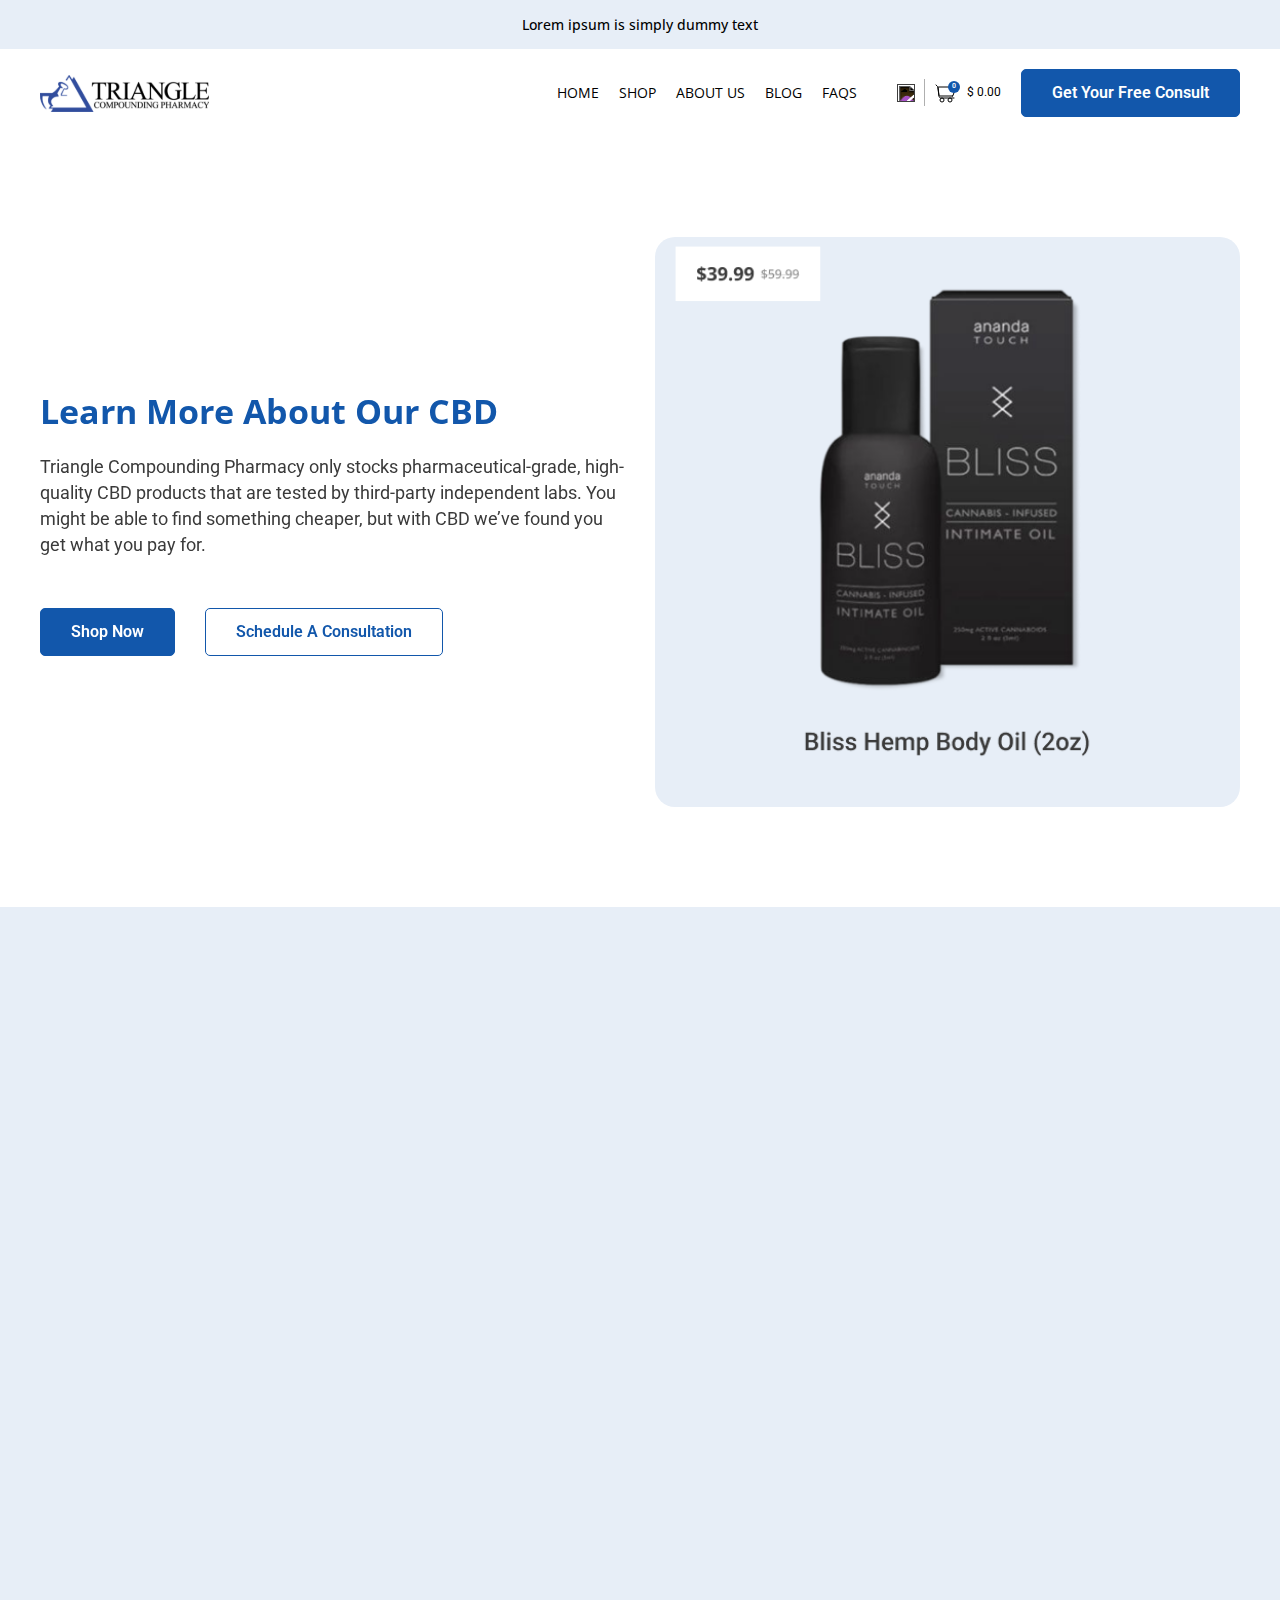
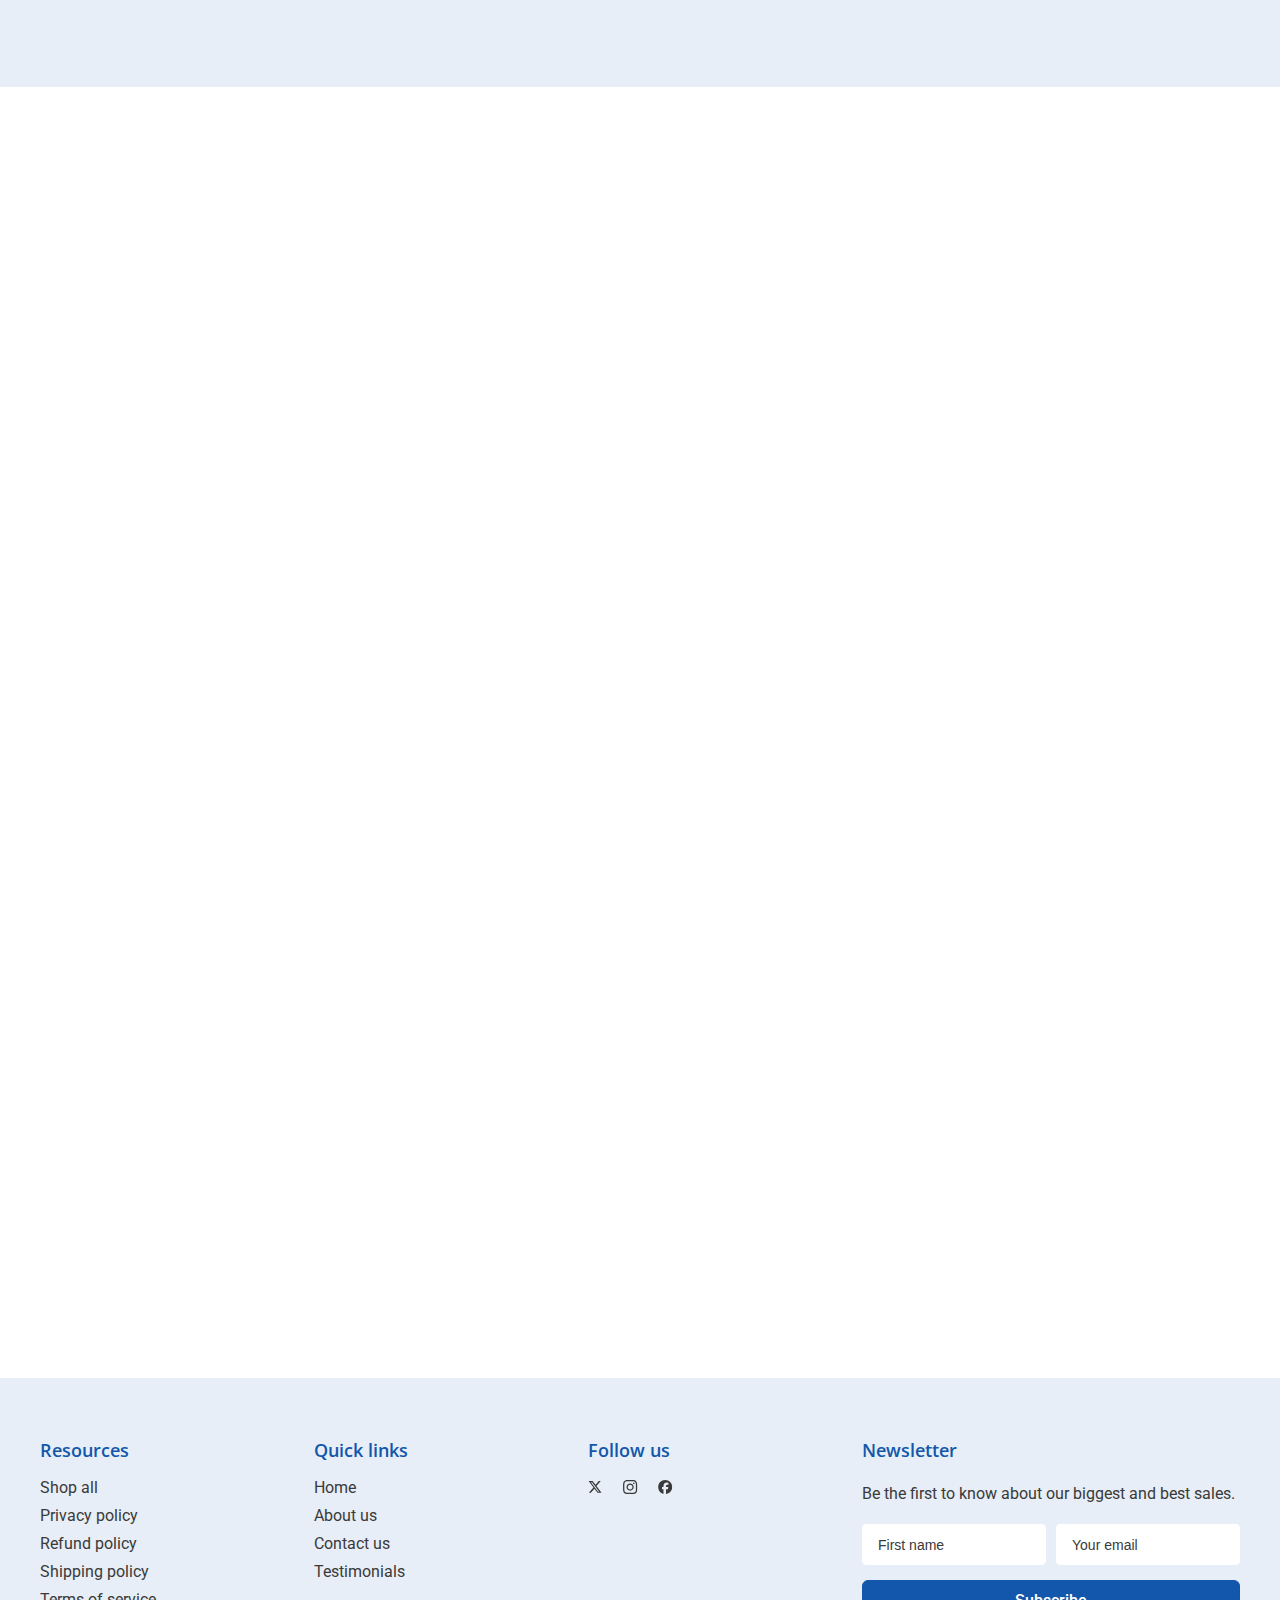
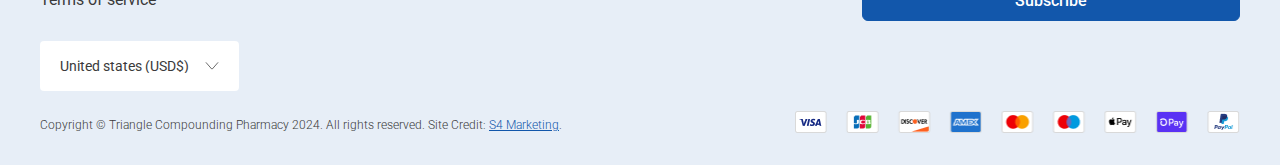
==== CBD.html @ ebb7b9bb "initials" ====
<!DOCTYPE html>
<html lang="en">

<head>
    <meta charset="UTF-8" />
    <meta name="viewport" content="width=device-width, initial-scale=1.0" />
    <link href="https://unpkg.com/aos@2.3.1/dist/aos.css" rel="stylesheet">
    <title>CBD TRAINGLE</title>
    <!-- LINEKS IN STYLE  -->
    <link rel="stylesheet" href="assets/css/style.css" />
    <link rel="stylesheet" href="assets/css/responsive.css" />
    <!-- LINEKS IN STYLE  -->
    <!-- Link Swiper's CSS -->
    <link rel="stylesheet" href="https://cdn.jsdelivr.net/npm/swiper@11/swiper-bundle.min.css" />
</head>

<body class="template-cbd">
    <!-- Announcement Bars -->
    <div class="announcement-bar">
        <p class="announcement-bar__message">
            <span>Lorem ipsum is simply dummy text</span>
        </p>
    </div>
    <!-- Announcement Bars -->
     
    <!-- Header Start-->
    <div class="main-header">
        <div class="page-width">
            <header class="header">
                <div class="header__heading">
                    <a href="index.html">
                        <div class="header__heading-logo-wrapper">
                            <img src="assets/images/traingleDrk.svg" alt="traingle" />
                        </div>
                    </a>
                </div>
                <nav class="header__inline-menu">
                    <ul class="list-menu--inline">
                        <li>
                            <a href="index.html" class="header__menu-item">
                                <span>Home</span>
                            </a>
                        </li>
                        <li>
                            <a href="#" class="header__menu-item">
                                <span>Shop</span>
                            </a>
                        </li>
                        <li>
                            <a href="#" class="header__menu-item">
                                <span>About us</span>
                            </a>
                        </li>
                        <li>
                            <a href="#" class="header__menu-item">
                                <span>Blog</span>
                            </a>
                        </li>
                        <li>
                            <a href="#" class="header__menu-item">
                                <span>FAQs</span>
                            </a>
                        </li>
                    </ul>
                </nav>
                <div class="header__icons">
                    <a href="#" class="search">
                        <img src="assets/images/search.svg" alt="" />
                    </a>
                    <a href="#" class="cart">
                        <div class="carts_Inner">
                            <img src="assets/images/cart.svg" alt="" />
                            <span class="buble-box"> 0 </span>
                        </div>
                        <span>$ 0.00</span>
                    </a>
                    <div class="main_btn">
                        <a href="#" class="Bg_btn">Get Your Free Consult</a>
                    </div>
                </div>
            </header>
        </div>
    </div>
    <!-- Header ENd-->

    <!-- Two Sided Section  -->
    <section class="Sided_sec image-right">
        <div class="page-width">
            <div class="sided_row">
                <div class="Sided_Image" data-aos="fade-up" data-aos-duration="300">
                    <img src="assets/images/learnLeft.png" alt="" />
                </div>
                <div class="Sided_content" data-aos="fade-up" data-aos-duration="400">
                    <h2 class="heading-h2-inner">
                        Learn More About Our CBD
                    </h2>
                    <div class="sided_inner_dis">
                        <p>Triangle Compounding Pharmacy only stocks pharmaceutical-grade, high-quality CBD products
                            that are tested by third-party independent labs. You might be able to find something
                            cheaper, but with CBD we’ve found you get what you pay for.</p>
                    </div>
                    <div class="main_btn learnBtn">
                        <a href="#" class="Bg_btn">Shop Now</a>
                        <a href="#" class="Outline_btn">Schedule a consultation</a>
                    </div>
                </div>
            </div>
        </div>
    </section>
    <!-- Two Sided Section  -->
    <!-- Two Sided Section  -->
    <section class="Sided_sec" style="background-color: #e7eef7">
        <div class="page-width">
            <div class="sided_row">
                <div class="Sided_Image" data-aos="fade-up" data-aos-duration="300">
                    <img src="assets/images/CBDright.jpg" alt="" />
                </div>
                <div class="Sided_content" data-aos="fade-up" data-aos-duration="400">
                    <h2 class="heading-h2-inner">
                        What is CBD? </h2>
                    <div class="sided_inner_dis">
                        <ul>
                            <li>CBD oil, or hemp oil, contains a high concentration of active cannabinoids, terpenes,
                                flavonoids, and omega fatty acids</li>
                            <li>Hemp-derived cannabinoids support the endocannabinoid system, which is responsible for
                                maintaining optimal balance in the body, including the regulation of: anxiety, appetite,
                                digestion, immunity, memory, mood, motor control, pain, fertility, sleep, and
                                temperature regulation, to name a few.</li>
                            <li>CBD oil is not the same thing as marijuana</li>
                            <li>CBD oil is legally sold as long as it contains <0.3% THC </li>
                            <li>CBD oil is not psychoactive</li>
                            <li>CBD oil is available without a prescription from your doctor</li>
                            <li>CBD oil is recommended by our pharmacists, contact us to speak to one today</li>
                            <li>CBD can be given to pets as well! Dogs and cats have similar endocannabinoid systems as
                                humans, dosing will be dependent on species and weight, speak to your pharmacist today
                                about a dosing recommendation for your pet!</li>
                        </ul>
                    </div>
                </div>
            </div>
        </div>
    </section>
    <!-- Two Sided Section  -->

    <!-- Two Sided Section  -->
    <section class="Sided_sec Small-Img image-right">
        <div class="page-width">
            <div class="sided_row">
                <div class="Sided_Image" data-aos="fade-up" data-aos-duration="300">
                    <img src="assets/images/female-researcher.jpg" alt="" />
                </div>
                <div class="Sided_content" data-aos="fade-up" data-aos-duration="400">
                    <h2 class="heading-h2-inner">
                        You can buy CBD in lots of different places, what makes the professional grade products we sell
                        at TCP any better? </h2>
                    <div class="sided_inner_dis">
                        <p>
                            We hand-pick the products we sell at Triangle Compounding Pharmacy. We only order
                            professional grade products that are made by companies we have researched and trust their
                            products. We also require all product that we sell come with Certificates of Analysis (COA)
                            so we know how much CBD, THC, and anything else is in there, as well as what’s NOT in there
                            (testing for pesticides, contaminations, etc.)
                        </p>
                    </div>
                </div>
            </div>
        </div>
    </section>
    <!-- Two Sided Section  -->

    <!-- content With Bg -->
    <section class="cont-with-bg">
        <div class="page-width">
            <div class="cont-with-bg-row" data-aos="fade-up" data-aos-duration="300">
                <h2 class="heading-h2-inner">How much CBD should I take?</h2>
                <p>Everyone is different, contact us today to speak to a pharmacist about your optimal dose.</p>
                <div class="main_btn">
                    <a href="#" class="Bg_btn">Request a Consultation</a>
                </div>
            </div>
        </div>
    </section>
    <!-- content With Bg -->

    <!-- Note Sec -->

    <div class="NoteSec">
        <div class="page-width">
            <div class="note-sec-row" data-aos="fade-up" data-aos-duration="300">
                <p><strong>FDA Disclaimer:</strong> These products are not for use or to be sold to persons under the
                    age of 18. This
                    product should be used only as directed on the label. It should not be used if you are pregnant,
                    trying to become pregnant, or nursing. Consult with a medical professional before using if you have
                    a serious medical condition or are taking any prescription medication. A medical professional’s
                    advice should be sought before using this or any other supplement or dietary product. These products
                    and statements have not been evaluated by the FDA. This product is not intended to diagnose, treat,
                    cure or prevent any disease.  By using this site and purchasing products, you agree to follow all
                    Terms and Conditions found on this site.</p>
            </div>
        </div>
    </div>
    <!-- Note Sec -->

    <!-- Footer -->

    <section class="Footer_sec">
        <div class="page-width">
            <div class="Foot_row">
                <div class="Foot_menu">
                    <h3 class="Foot_heading">Resources</h3>
                    <ul>
                        <li><a href="#"> Shop all</a></li>
                        <li><a href="#"> Privacy policy</a></li>
                        <li><a href="#"> Refund policy</a></li>
                        <li><a href="#"> Shipping policy</a></li>
                        <li><a href="#"> Terms of service</a></li>
                    </ul>
                </div>
                <div class="Foot_menu">
                    <h3 class="Foot_heading">Quick links</h3>
                    <ul>
                        <li><a href="#"> Home</a></li>
                        <li><a href="#"> About us</a></li>
                        <li><a href="#"> Contact us</a></li>
                        <li><a href="#"> Testimonials</a></li>
                    </ul>
                </div>
                <div class="Foot_social">
                    <h3 class="Foot_heading">Follow us</h3>
                    <ul>
                        <li>
                            <a href="#">
                                <img src="assets/images/Twitter.svg" alt="" />
                            </a>
                        </li>
                        <li>
                            <a href="#">
                                <img src="assets/images/insta-icon.svg" alt="" />
                            </a>
                        </li>
                        <li>
                            <a href="#">
                                <img src="assets/images/faceBook.svg" alt="" />
                            </a>
                        </li>
                    </ul>
                </div>
                <div class="Foot_Newsletter">
                    <h3 class="Foot_heading">Newsletter</h3>
                    <p>Be the first to know about our biggest and best sales.</p>
                    <form action="#">
                        <div class="Foot_News">
                            <input type="text" name="" id="" placeholder="First name" />
                            <input type="email" name="" id="" placeholder="Your email" />
                            <button type="submit">Subscribe</button>
                        </div>
                    </form>
                </div>
                <div class="Pyment_options">
                    <select>
                        <option value="#">United states (USD$)</option>
                        <option value="#">United states (USD$)</option>
                        <option value="#">United states (USD$)</option>
                        <option value="#">United states (USD$)</option>
                    </select>
                </div>
            </div>
            <div class="foot_Copy">
                <div class="copy_text">
                    <span>Copyright © Triangle Compounding Pharmacy 2024. All rights
                        reserved. Site Credit: <a href="#">S4 Marketing</a>.</span>
                </div>
                <div class="pyem_area">
                    <img src="assets/images/pyment.png" alt="" />
                </div>
            </div>
        </div>
    </section>
    <!-- Footer -->

    <!-- Swiper JS -->
    <script src="https://cdn.jsdelivr.net/npm/swiper@11/swiper-bundle.min.js"></script>
    <script src="https://unpkg.com/aos@2.3.1/dist/aos.js"></script>
    <script src="assets/js/script.js"></script>
    <script src="assets/js/Slider_Script.js"></script>
</body>

</html>
---- assets/css/style.css ----
@import url("https://fonts.googleapis.com/css2?family=Roboto:ital,wght@0,100;0,300;0,400;0,500;0,700;0,900;1,100;1,300;1,400;1,500;1,700;1,900&display=swap");
@import url("https://fonts.googleapis.com/css2?family=Open+Sans:ital,wght@0,300..800;1,300..800&display=swap");

* {
  margin: 0;
  padding: 0;
  box-sizing: border-box;
  text-decoration: none;
  list-style: none;
}

html {
  scroll-behavior: smooth;
}

body {
  font-family: "Roboto", sans-serif;
  scroll-behavior: smooth;
  overflow-x: clip;
  transition: all 0.2 ease-in-out;
}

button {
  font-family: "Roboto", sans-serif;
}

img {
  max-width: 100%;
  display: block;
}

a {
  text-decoration: none;
  color: #000;
}

section {
  width: 100%;
}

:is(h1, h2, h3, h4, h5, h6) {
  font-family: "Open Sans", sans-serif;
}

::-webkit-scrollbar {
  width: 2px;
}

::-webkit-scrollbar-track {
  background: linear-gradient(180deg, #41c2e9 36.94%, #ffffff 100%);
}

::-webkit-scrollbar-thumb {
  background: linear-gradient(180deg, #ffffff 30%, #41c2e9 100%);
}

.page-width {
  width: 100%;
  max-width: 1440px;
  padding: 0 135px;
  margin: 0 auto;
}

.heading-h1 {
  font-size: 46px;
  font-weight: 700;
  line-height: 62.64px;
}

.heading-h2 {
  font-size: 42px;
  font-weight: 700;
  line-height: 57.2px;
  text-transform: capitalize;
}

.heading-h2-inner {
  font-size: 34px;
  font-weight: 700;
  line-height: 46.3px;
  text-transform: capitalize;
}

/* Announcement Bar */
.announcement-bar {
  position: relative;
  padding: 15px;
  background: #e7eef7;
  display: flex;
  justify-content: center;
  align-items: center;
}

.announcement-bar__message {
  text-align: center;
}

.announcement-bar__message span {
  font-size: 14px;
  font-weight: 500;
  line-height: 17.07px;
  font-family: "Open Sans", sans-serif;
  color: #000;
}

.announcement-bar__message span>strong {
  font-weight: 600;
}

/* Announcement Bar */

/* Header Start */

.page-site-deft .main-header {
  position: absolute;
  left: 0;
  top: 50px;
  width: 100%;
  padding: 20px 0;
  z-index: 999999;
}

.main-header {
  position: relative;
  left: 0;
  top: 0px;
  width: 100%;
  padding: 20px 0;
  z-index: 999999;
}

.header {
  position: relative;
  display: grid;
  grid-template-columns: max-content 1fr max-content;
  gap: 40px;
  align-items: center;
}

.header__inline-menu {
  position: relative;
  margin-left: auto;
}

.header__inline-menu .list-menu--inline {
  display: flex;
  align-items: center;
  gap: 20px;
}

.page-site-deft .header__inline-menu .list-menu--inline li a.header__menu-item {
  color: #fff;
}

.header__inline-menu .list-menu--inline li a.header__menu-item {
  font-family: "Open Sans", sans-serif;
  font-size: 14px;
  font-weight: 400;
  line-height: 14px;
  color: #000;
  text-transform: uppercase;
  position: relative;
  transition: color 0.3s ease, transform 0.3s ease;
}

.header__inline-menu .list-menu--inline li a.header__menu-item:hover {
  color: #000;
  transform: scale(1.1);
}

.page-site-deft .header__inline-menu .list-menu--inline li a.header__menu-item:hover {
  color: #fff;
}

.header__inline-menu .list-menu--inline li a.header__menu-item::before {
  content: "";
  position: absolute;
  bottom: -3px;
  left: 0;
  width: 100%;
  height: 1px;
  background-color: #000;
  transform: scaleX(0);
  transform-origin: bottom right;
  transition: transform 0.3s ease;
}

.page-site-deft .header__inline-menu .list-menu--inline li a.header__menu-item::before {
  background-color: #fff;
}

.header__inline-menu .list-menu--inline li a.header__menu-item:hover::before {
  transform: scaleX(1);
  transform-origin: bottom left;
}

.header__inline-menu .list-menu--inline li a.header__menu-item span {
  display: block;
}

.header__heading .header__heading-logo-wrapper {
  max-width: 170px;
}

.header__heading .header__heading-logo-wrapper img {
  width: 100%;
  height: 100%;
  object-fit: contain;
}

.header__icons .main_btn {
  margin-left: auto;
}

.header__icons {
  position: relative;
  display: flex;
  align-items: center;
  gap: 20px;
}

.header__icons .search {
  position: relative;
  transition: all ease .3s;
}

.page-site-deft .header__icons .search::after {
  background-color: #ffffff50;
}

.header__icons .search::after {
  content: '';
  position: absolute;
  background-color: #00000050;
  right: -10px;
  top: -5px;
  height: 1.7rem;
  width: 1px;
}

.header__icons .search img {
  width: 18px;
  height: 18px;
}

.page-site-deft .header__icons img {
  filter: invert(0);
}

.header__icons img {
  filter: invert(1);
}

.header__icons .cart {
  position: relative;
  display: flex;
  align-items: center;
  gap: 10px;
}

.header__icons .cart .carts_Inner {
  position: relative;
  display: block;
}

.page-site-deft .header__icons .cart .carts_Inner .buble-box {
  background: #000;
}

.header__icons .cart .carts_Inner .buble-box {
  position: absolute;
  top: -3px;
  right: -3px;
  width: 12px;
  height: 12px;
  font-size: 7px;
  font-weight: 600;
  line-height: 7px;
  z-index: 1;
  background: #1257ab;
  border-radius: 50%;
  display: flex;
  justify-content: center;
  align-items: center;
  color: #fff;
}

.page-site-deft .header__icons .cart>span {
  color: #fff;
}

.header__icons .cart>span {
  color: #000;
  font-size: 12px;
  font-weight: 400;
  line-height: 15.12px;
  text-transform: uppercase;
}

/* Header END */
/* Banner Start*/
.Main_banner {
  position: relative;
  width: 100%;
  padding: 50px 0 0;
  background-color: #1257ab;
  display: flex;
  justify-content: center;
  align-items: center;
}

.Main_banner .page-width {
  max-width: 1800px;
  padding-right: 0;
}

.Bannner__row {
  display: grid;
  grid-template-columns: 1.15fr 1fr;
  align-items: center;
  gap: 0px;
}

.Banner_Images {
  margin-top: auto;
  padding-top: 30px;
  margin-left: auto;
  max-width: 100%;
}

.Banner_content {
  position: relative;
  max-width: 700px;
  display: flex;
  flex-direction: column;
  margin-left: auto;
  padding: 80px 0;
}

.Banner_content h1 {
  color: #ffffff;
  margin-bottom: 20px;
}

.Banner_content>p {
  font-size: 22px;
  font-weight: 300;
  line-height: 26px;
  color: #ffffff;
  max-width: 570px;
  text-transform: capitalize;
}

.Banner_content .main_btn {
  margin-top: 50px;
  position: relative;
  display: flex;
  gap: 20px;
  align-items: center;
  flex-wrap: wrap;
}

.Banner_content .main_btn a {
  padding: 15px 30px;
}

.main_btn a {
  font-size: 16px;
  font-weight: 600;
  line-height: 16px;
  padding: 15px 30px;
  width: max-content;
  border-radius: 5px;
  display: inline-block;
  transition: all ease-in-out .3s;
  text-transform: capitalize;
}

.page-site-deft .main_btn a:hover {
  background: #1257ab;
  color: #fff;
  border: 1px solid #fff;
}

.main_btn a:hover {
  background: #1257ab;
  color: #fff;
  border: 1px solid #fff;
}


.page-site-deft .main_btn .Bg_btn {
  color: #1257ab;
  background: #ffffff;
  border: 1px solid #fff;
}

.main_btn .Bg_btn {
  color: #fff;
  background: #1257ab;
  border: 1px solid #1257ab;
}

.main_btn .Bg_btn:hover {
  color: #1257ab;
  background: #fff;
  border: 1px solid #1257ab;
}

.Bnner_points {
  position: relative;
  margin-top: 40px;
}

.Bnner_points ul {
  display: flex;
  flex-wrap: wrap;
  align-items: center;
  gap: 17px;
  position: relative;
}

.Bnner_points ul li .B__icon_contnt {
  position: relative;
  display: grid;
  grid-template-columns: max-content 1fr;
  gap: 15px;
  align-items: center;
}

.Bnner_points ul li .B__icon_contnt span {
  font-size: 14px;
  font-weight: 400;
  line-height: 16.41px;
  color: #fff;
  max-width: 162px;
  text-transform: capitalize;
}

.Bnner_points ul li .B__icon_contnt::before {
  content: "";
  position: relative;
  display: flex;
  justify-content: center;
  align-items: center;
  width: 44px;
  height: 34px;
  background-color: #fff;
  border-radius: 20px;
  background-image: url(../images/DoneSign.svg);
  background-size: 24px;
  background-repeat: no-repeat;
  background-position: center;
}

.Img_inner-ban {
  width: 100%;
  height: 100%;
}

.Img_inner-ban img {
  object-fit: contain;
  aspect-ratio: 647 / 634;
}

/* Banner END*/
/* Poruct CSs */
.Best_seller_sec {
  position: relative;
  padding: 100px 20px;
  width: 100%;
}

.Best_seller_sec .page-width {
  max-width: 1300px;
  position: relative;
  padding: 0 50px;
}

.Heading_prnts {
  text-align: center;
}

.Heading_prnts .subTagText {
  font-family: "Roboto", sans-serif;
  font-size: 22px;
  font-weight: 500;
  line-height: 25.78px;
  text-align: center;
  color: #3a3a3a;
  margin-bottom: 15px;
  text-transform: capitalize;
}

.Heading_prnts h2 {
  color: #1257ab;
}

.product-slider {
  position: static;
  margin-top: 60px;
  display: block;
}

.product-card-wrapper {
  position: static;
  display: flex;
  flex-direction: column;
  cursor: pointer;
  gap: 20px;
}

.product-card-wrapper .card__media {
  position: relative;
  height: 303px;
  width: 100%;
  background-color: #e7eef7;
  border-radius: 10px;
  overflow: hidden;
  display: flex;
  flex-direction: column;
  justify-content: center;
  align-items: center;
}

.product-card-wrapper .card__media img {
  aspect-ratio: 128 / 191;
  margin-bottom: 10px;
  object-fit: contain;
  display: block;
}

.product-card-wrapper:hover .buy-botton {
  bottom: 10px;
  transition: all 0.3s ease-in-out;
}

.buy-botton {
  width: 100%;
  position: absolute;
  padding: 0 10px;
  transition: all 0.3s ease-in-out;
  bottom: -100%;
}

.buy-botton a {
  width: 100%;
  padding: 15px;
  font-size: 16px;
  font-weight: 600;
  line-height: 16px;
  text-align: center;
  color: #ffffff;
  background: #1257ab;
  border: 1px solid #1257ab;
  border-radius: 6px;
  display: block;
  transition: all ease-in-out .3s;
  position: relative;
}

.product-card-wrapper:hover .card__content h3 {
  color: #1257ab;
}

.buy-botton a:hover {
  background: transparent;
  color: #1257ab;
  border-color: #1257ab;
}

.card__content h3 {
  font-size: 18px;
  font-weight: 500;
  line-height: 21.09px;
  color: #3a3a3a;
  margin-bottom: 10px;
  transition: all .3s ease;
}

.price__sale {
  display: flex;
  gap: 10px;
  align-items: center;
}

.price__sale .price-item--sale {
  font-family: "Open Sans", sans-serif;
  font-size: 24px;
  font-weight: 700;
  line-height: 24px;
}

.price__sale>span>.price-item {
  font-family: "Open Sans", sans-serif;
  font-size: 14px;
  font-weight: 500;
  line-height: 14px;
  color: #8a8a8a;
  text-decoration: line-through;
}

.Best_seller_sec .main_btn {
  margin-top: 60px;
  text-align: center;
}

.main_btn .Outline_btn {
  border: 1px solid #1257ab;
  color: #1257ab;
}

/* Poruct CSs */
/* Sided SECtion */
.Sided_sec {
  position: relative;
  padding: 100px 0;
  width: 100%;
}

.Sided_sec.Small-Img .Sided_Image {
  height: 425px;
}

.template-home .Sided_sec .page-width {
  max-width: 1250px;
}

.sided_row {
  position: relative;
  display: grid;
  grid-template-columns: repeat(2, 1fr);
  gap: 30px;
  align-items: center;
}

.Sided_Image {
  height: 570px;
  width: 100%;
  overflow: hidden;
  border-radius: 20px;
}

.Sided_Image img {
  width: 100%;
  height: 100%;
  object-fit: cover;
}

.Sided_content h2 {
  color: #1257ab;
  margin-bottom: 20px;
}

.Sided_content .sided_inner_dis p {
  font-size: 18px;
  font-weight: 400;
  line-height: 26px;
  color: #3a3a3a;
}

.Sided_content .sided_inner_dis p:has(strong) {
  text-transform: capitalize;
}

.Sided_content .sided_inner_dis p strong {
  font-weight: 500;
}

.Sided_content .sided_inner_dis p strong em {
  font-style: italic;
  color: #1257ab;
}

.Sided_content .sided_inner_dis p:not(:first-child) {
  margin-top: 16px;
}

.Sided_content .main_btn {
  margin-top: 50px;
}

.Sided_content .sided_inner_dis ul {
  display: flex;
  flex-direction: column;
  gap: 10px;
  margin-left: 30px;
}

.Sided_content .sided_inner_dis ul li {
  font-size: 18px;
  font-weight: 400;
  line-height: 22px;
  color: #3a3a3a;
  list-style: disc;
}

.image-right .Sided_Image {
  order: 2;
}

/* Sided SECtion */
/* Explor Sec */
.Explor__sec {
  position: relative;
  padding: 100px 0;
}

.collections_row {
  position: relative;
  margin-top: 60px;
  display: grid;
  grid-template-columns: 1.425fr 1fr;
  gap: 30px;
}

.collections_row .CollectioN_Box {
  display: grid;
  grid-template-columns: 35% 1fr;
  gap: 30px;
  position: relative;
  align-items: end;
  border-radius: 20px;
  overflow: hidden;
  border: 1px solid #1257ab80;
  padding: 20px 20px 0;
  transition: all .3s ease;
}

.collections_row .CollectioN_Box:hover {
  box-shadow: 0px 30px 34px -20px #3a3a3a40;
  background: #ffffff;
  border-color: #fff;
}

.colle-Img {
  max-width: 150px;
}

.colle-Img img {
  height: 100%;
  object-fit: contain;
}

.collections_row .CollectioN_Box:nth-of-type(1) .collet-content {
  padding-bottom: 40px;
}

.collections_row .CollectioN_Box:nth-of-type(1) .collet-content h3 {
  margin-bottom: 30px;
}

.collections_row .CollectioN_Box:nth-of-type(1) .main_btn a {
  background-color: #1257ab;
  color: #fff;
}

.collections_row .CollectioN_Box:nth-of-type(1) .main_btn a:hover {
  background: transparent;
  color: #1257ab;
  border-color: #1257ab;
}

.collet-content {
  display: block;
  padding-bottom: 30px;
}

.collet-content h3 {
  font-size: 30px;
  font-weight: 700;
  line-height: 40.85px;
  color: #1257ab;
  max-width: 200px;
  margin-bottom: 20px;
}

.collections_row .CollectioN_Box:nth-of-type(1) {
  grid-row: span 2;
  box-shadow: 0px 30px 34px -20px #3a3a3a40;
  background: #ffffff;
  border: 1px solid #fff;
  border: none;
  grid-template-columns: 1.2fr 1fr;
}

.collections_row .CollectioN_Box:nth-of-type(1) .colle-Img {
  max-width: 345px;
}

.Explor__sec .page-width>.main_btn {
  margin: 60px auto 0;
  width: max-content;
}

.collections_row .CollectioN_Box .main_btn a::after {
  content: '';
  position: absolute;
  top: 0;
  left: 0;
  height: 100%;
  width: 100%;
}

/* Explor Sec */

/* Optized */
.Optizm_Sec {
  position: relative;
  padding: 100px 0;
}

.Optizm_Sec .Heading_prnts {
  max-width: 700px;
  text-align: center;
  margin: 0 auto;
}

.Opti_row {
  position: relative;
  display: grid;
  grid-template-columns: repeat(3, 1fr);
  gap: 30px;
  margin-top: 60px;
}

.coptiz_Cards {
  background-color: #ffffff;
  border-radius: 20px;
  overflow: hidden;
  transition: all .3s ease-in-out;
  cursor: pointer;
}

.coptiz_Cards:hover .Optiz_image {
  transform: scale(1.02);
}

.Optiz_image {
  overflow: hidden;
  width: 100%;
  height: 195px;
  transition: all .3s ease-in-out;
}

.Optiz_image img {
  width: 100%;
  height: 100%;
  object-fit: cover;
}

.coptiz_Cards:hover {
  box-shadow: 0 2px 6px #1257ab32;
}

.coptiz_Cards:hover .Optiz_content p {
  color: #1257ab;
}

.Optiz_content {
  position: relative;
  display: block;
  padding: 0 40px 30px;
}

.Optiz_content .step_area {
  border: 5px solid #ffffff;
  background: #1257ab;
  padding: 8px 30px;
  border-radius: 15px;
  width: max-content;
  margin: -28px auto;
}

.Optiz_content .step_area span {
  font-family: "Open Sans", sans-serif;
  font-size: 22px;
  font-weight: 600;
  line-height: 29.96px;
  text-align: center;
  color: #fff;
}

.Optiz_content>p {
  font-size: 20px;
  font-weight: 400;
  line-height: 23.44px;
  text-align: center;
  max-width: 260px;
  color: #3a3a3a;
  margin: 40px auto 0;
}

.Optimz_foot {
  margin: 60px auto 0;
  text-align: center;
  display: flex;
  flex-direction: column;
  gap: 20px;
}

.Optimz_foot>p {
  font-size: 18px;
  font-weight: 400;
  line-height: 21.09px;
  text-align: center;
  max-width: 640px;
  margin: 0 auto;
}

/* Optized */
.Recommended_product .product-card-wrapper .card__media {
  background-color: #ffffff;
}

/* Feathure Products */
.Featur_baner_bg {
  position: relative;
  overflow: hidden;
  border-radius: 20px;
  background-color: #1257ab;
  width: 100%;
  padding-top: 0;
  padding-left: 60px;
  z-index: 1;
}

.Featur_baner_bg::after {
  content: "";
  background-image: url(../images/bg-shapes.png);
  background-repeat: no-repeat;
  background-size: cover;
  background-position: center;
  width: 100%;
  height: 100%;
  position: absolute;
  left: 0;
  top: 0;
  z-index: -1;
}

.Feature_row {
  display: grid;
  grid-template-columns: 0.756fr 1fr;
  gap: 30px;
  align-items: center;
}

.Feature_Image {
  margin-left: auto;
}

.Featur_contnt {
  padding: 30px 0;
}

.Featur_contnt h2 {
  color: #fff;
  margin-bottom: 24px;
}

.Featur_contnt p {
  font-size: 18px;
  font-weight: 400;
  color: #fff;
  line-height: 21.09px;
}

.Featur_contnt .main_btn {
  margin-top: 40px;
}

.Feature_Image img {
  aspect-ratio: 615/460;
}

.Feature_banner_Sec {
  z-index: 1;
  position: relative;
}

/* Feathure Products */
/* Reviews */
.stories_sec {
  position: relative;
  padding: 250px 0 100px;
  margin-top: -9.4rem;
}

.stories_sec .Heading_prnts {
  max-width: 570px;
  margin: 0 auto;
}

.Real_result {
  position: relative;
  padding: 100px 0;
}

.Real_headings {
  max-width: 770px;
  margin: 0 auto;
  text-align: center;
}

.Real_headings h2 {
  color: #1257ab;
  max-width: 570px;
  margin: 0 auto 30px;
}

.Real_headings p {
  font-size: 20px;
  font-weight: 400;
  line-height: 23.44px;
  text-align: center;
  color: #3a3a3a;
}

.Real_headings .main_btn {
  margin-top: 40px;
}

.Stories_row {
  position: relative;
  margin-top: 60px;
}

.Stories_row .review_slider {
  padding-bottom: 30px;
}

.Review_box {
  position: relative;
  padding: 20px;
  background-color: #fff;
  border-radius: 10px;
}

.users_inf_wpr {
  display: grid;
  grid-template-columns: max-content 1fr;
  gap: 20px;
  align-items: center;
}

.users_inf_wpr .info_imag {
  width: 54px;
  height: 54px;
  border-radius: 1000px;
  overflow: hidden;
}

.users_inf_wpr .info_imag img {
  width: 100%;
  height: 100%;
  object-fit: cover;
}

.users_inf_wpr .Info_cont span {
  position: relative;
  font-family: "Open Sans";
  font-size: 18px;
  font-weight: 600;
  line-height: 18px;
  color: #000;
  margin-bottom: 8px;
  display: flex;
  gap: 11px;
  align-items: center;
}

.users_inf_wpr .Info_cont span::after {
  content: "";
  background-image: url(../images/check-verified.svg);
  background-repeat: no-repeat;
  background-size: contain;
  width: 22px;
  height: 22px;
  position: relative;
  display: block;
}

.users_inf_wpr .Info_cont p {
  font-size: 14px;
  font-weight: 400;
  line-height: 16.41px;
  color: #a8a8a8;
}

.Review_box .review_starts {
  margin-top: 14px;
  position: relative;
  display: block;
}

.Review_box .review_starts ul {
  display: flex;
  align-items: center;
  gap: 5px;
  position: relative;
}

.Review_box .review_starts ul li img {
  width: 26px;
  height: 26px;
}

.Review_box .Review_Contnt {
  margin-top: 10px;
  display: block;
}

.Review_box .Review_Contnt p {
  font-size: 16px;
  font-weight: 400;
  line-height: 18.75px;
  color: #3a3a3a;
}

.Review_Contnt .Content_Area {
  display: -webkit-box;
  -webkit-line-clamp: 2;
  -webkit-box-orient: vertical;
  overflow: hidden;
  text-overflow: ellipsis;
}

.Review_Contnt.expanded .Content_Area {
  display: block;
  -webkit-line-clamp: unset;
}

.read-more {
  font-size: 14px;
  font-weight: 400;
  line-height: 16.41px;
  cursor: pointer;
  color: #a8a8a8;
  margin-top: 10px;
  display: block;
}

.Review_box .Post_on_wrp {
  display: grid;
  grid-template-columns: max-content 1fr;
  gap: 20px;
  align-items: center;
  margin-top: 20px;
}

.Review_box .post_icon {
  width: 56px;
  height: 56px;
}

.Review_box .post_icon img {
  width: 100%;
  height: 100%;
}

.Review_box .Post_content p {
  font-size: 14px;
  font-weight: 400;
  line-height: 14px;
  color: #6a6a6a;
  margin-bottom: 10px;
}

.Review_box .Post_content span {
  font-family: "Open Sans", sans-serif;
  font-size: 20px;
  font-weight: 500;
  line-height: 20px;
  color: #4285f4;
}

/* Reviews */
/* Footer Area */
.Footer_sec {
  padding: 60px 0 26px;
  background-color: #e7eef7;
  position: relative;
}

.Foot_row {
  display: grid;
  grid-template-columns: 1fr 1fr 1fr max-content;
  gap: 20px 60px;
  place-content: center;
}

.Foot_menu {
  display: block;
  position: relative;
}

.Foot_heading {
  font-family: "Open Sans", sans-serif;
  font-size: 18px;
  font-weight: 600;
  line-height: 24.51px;
  color: #1257ab;
  margin-bottom: 18px;
  display: block;
}

.Foot_menu ul {
  display: flex;
  flex-direction: column;
  gap: 12px;
}

.Foot_menu ul li a {
  font-size: 16px;
  font-weight: 400;
  line-height: 16px;
  color: #3a3a3a;
  display: block;
  transition: all ease-in-out .3s;
}

.Foot_menu ul li a:hover {
  transform: translateY(1px);
  text-shadow: 2px 2px 4px rgba(0, 0, 0, 0.3);
}

.Foot_social ul {
  display: flex;
  align-items: center;
  gap: 20px;
}

.Foot_social ul li a {
  width: 15px;
  height: 15px;
  display: block;
  transition: all ease-in-out .3s;
}

.Foot_social ul li a:hover {
  transform: translateY(-2px);
}

.Foot_social ul li a img {
  width: 100%;
  height: 100%;
}

.Foot_Newsletter {
  position: relative;
  max-width: 378px;
}

.Foot_Newsletter>p {
  font-size: 16px;
  font-weight: 400;
  line-height: 28px;
  color: #3a3a3a;
}

.Foot_Newsletter>form .Foot_News {
  display: grid;
  grid-template-columns: 1fr 1fr;
  gap: 15px 10px;
  margin-top: 16px;
}

.Foot_Newsletter>form .Foot_News input {
  height: 41px;
  padding: 15px;
  display: flex;
  align-items: center;
  border: none;
  outline: none;
  background-color: #ffffff;
  border: 1px solid #fff;
  font-size: 14px;
  font-weight: 300;
  line-height: 14px;
  color: #3a3a3a;
  border-radius: 4px;
  width: 100%;
}

.Foot_Newsletter>form .Foot_News input:focus {
  border-color: #1257ab;
}

.Foot_Newsletter>form .Foot_News input::placeholder {
  opacity: 1 !important;
  font-size: 14px;
  font-weight: 300;
  line-height: 14px;
  color: #3a3a3a;
}

.Foot_Newsletter>form .Foot_News button {
  grid-column: span 2;
  padding: 15px;
  width: 100%;
  height: 41px;
  display: flex;
  justify-content: center;
  align-items: center;
  background-color: #1257ab;
  border: 1px solid #1257ab;
  font-size: 16px;
  font-weight: 500;
  line-height: 16px;
  color: #fff;
  cursor: pointer;
  border-radius: 6px;
  overflow: none;
  transition: all ease-in-out .3s;
}

.Foot_Newsletter>form .Foot_News button:hover {
  background: transparent;
  color: #1257ab;
  border-color: #1257ab;
}

.foot_Copy {
  display: grid;
  grid-template-columns: 1fr max-content;
  margin-top: 20px;
  gap: 40px;
  position: relative;
}

.foot_Copy .copy_text span {
  display: block;
  font-size: 12px;
  font-weight: 300;
  line-height: 28px;
  color: #3a3a3a;
}

.foot_Copy .copy_text span a {
  text-decoration: underline;
  color: #1257ab;
}

.foot_Copy .pyem_area {
  max-width: 445px;
  height: 22px;
}

.foot_Copy .pyem_area img {
  width: 100%;
  height: 100%;
}

.Pyment_options {
  position: relative;
  display: block;
}

.Pyment_options select {
  height: 50px;
  display: flex;
  justify-content: center;
  align-items: center;
  width: max-content;
  padding: 10px 20px;
  padding-right: 50px;
  border: none;
  outline: none;
  border-radius: 4px;
  background-color: #fff;
  cursor: pointer;
  font-family: "Roboto";
  font-size: 14px;
  font-weight: 400;
  line-height: 14px;
  color: #3a3a3a;
  appearance: none;
  -moz-appearance: none;
  background-image: url(../images/downArrow.svg);
  background-repeat: no-repeat;
  background-position: calc(100% - 20px);
}

.Best_seller_sec:has(.swiper-slide:nth-child(5)) .produc-sld-arrow {
  display: block !important;
}

.produc-sld-arrow {
  position: relative;
  display: none;

  .swiper-pagination {
    top: 0px !important;
  }

  .swiper-pagination-bullet {
    width: 9px !important;
    height: 9px !important;
    background: transparent;
    border: 1px solid #1257ab;
    transition: all 0.3s;
    opacity: 1 !important;
    cursor: pointer;
  }

  .swiper-pagination-bullet.swiper-pagination-bullet-active,
  .swiper-pagination-bullet:hover {
    transform: scale(1.4);
    background: #1257ab !important;
  }
}

.produc-sld-arrow:has(.swiper-pagination-bullet) {
  display: block !important;
}

.produc-sld-arrow:has(.product-next) {
  position: static;

  .product-next,
  .product-prev {
    width: 40px;
    height: 40px;
    display: flex;
    justify-content: center;
    align-items: center;
    border-radius: 50%;
    background-color: #1257ab !important;
    overflow: hidden;
    padding: 5px;
    text-align: center;
  }

  .product-next:after,
  .product-prev:after {
    font-size: 19px !important;
    color: #fff !important;
    text-align: center;
  }

  .product-next {
    right: -50px;
    padding-right: 2px;
  }

  .product-prev {
    left: -50px;
    padding-left: 2px;
  }
}

/* Footer Area */

/* CBD PAGE CSS  */

.learnBtn {
  display: flex;
  flex-wrap: wrap;
  gap: 30px;
}

.template-cbd .Sided_content .sided_inner_dis ul {
  gap: 20px;
}

.template-cbd .Sided_sec.Small-Img .Sided_Image {
  height: 500px;
}

.cont-with-bg-row {
  padding: 60px;
  background-color: #1257ab;
  border-radius: 20px;
  display: flex;
  flex-direction: column;
  gap: 20px;
  justify-content: center;
  align-items: center;
}

.cont-with-bg-row h2 {
  color: #fff;
  margin: 0 auto;
  text-align: center;
}

.cont-with-bg-row p {
  font-family: "Roboto", sans-serif;
  font-size: 18px;
  font-weight: 400;
  line-height: 26px;
  text-align: center;
  color: #fff;
}

.cont-with-bg-row .main_btn {
  margin-top: 20px;
}

.cont-with-bg-row .main_btn .Bg_btn {
  border-color: #fff;
  background: #fff;
  color: #1257ab;
}

.cont-with-bg-row .main_btn .Bg_btn:hover {
  color: #fff;
  background: #1257ab;
  border-color: #fff;
}

.NoteSec {
  padding: 80px 0;
}

.note-sec-row p {
  font-family: "Roboto", sans-serif;
  font-size: 16px;
  font-style: italic;
  font-weight: 500;
  line-height: 26px;
  text-align: left;
}

/* CBD PAGE CSS  */
---- assets/css/responsive.css ----
@media only screen and (max-width : 1300px) {
    .page-width {
        max-width: 100%;
        padding: 0 40px;
    }
}

@media only screen and (max-width : 1200px) {
    .page-width {
        max-width: 100%;
        padding: 0 20px;
    }

    /* Home Page Css */

    .heading-h1 {
        font-size: 40px;
        line-height: 50px;
    }

    .Banner_content>p {
        font-size: 20px;
        line-height: 24px;
    }

    .Banner_content .main_btn {
        margin-top: 40px;
    }

    .Bnner_points ul li .B__icon_contnt::before {
        height: 30px;
        width: 40px;
    }

    .Bannner__row {
        grid-template-columns: repeat(2, 1fr);
    }


    /* Home Page Css */

}

@media only screen and (max-width : 1024px) {
    /* Home Page Css */

    .header__inline-menu .list-menu--inline {
        display: none;
    }

    .Best_seller_sec:has(.swiper-slide:nth-child(4)) .produc-sld-arrow {
        display: block !important;
    }

    .heading-h1 {
        font-size: 37px;
        line-height: 42px;
    }

    .Banner_content>p {
        font-size: 18px;
        line-height: 22px;
    }

    .Banner_content .main_btn {
        margin-top: 30px;
    }

    .Bnner_points ul li .B__icon_contnt {
        gap: 10px;
    }

    .Bnner_points ul li .B__icon_contnt::before {
        height: 25px;
        width: 35px;
        background-size: 20px;
    }

    .Best_seller_sec {
        padding: 80px 20px;
    }

    .product-slider {
        margin-top: 50px;
    }

    .price__sale .price-item--sale {
        font-size: 22px;
        line-height: 22px;
    }

    .product-card-wrapper .card__media {
        height: 290px;
    }

    .heading-h2 {
        font-size: 34px;
        line-height: 44px;
    }

    .heading-h2-inner {
        font-size: 30px;
        line-height: 40px;
    }

    .Sided_Image {
        height: 500px;
    }

    .Sided_content .sided_inner_dis p {
        font-size: 16px;
        line-height: 22px;
    }

    .Sided_content .main_btn {
        margin-top: 30px;
    }

    .Explor__sec,
    .Sided_sec {
        padding: 80px 0;
    }

    .collections_row .CollectioN_Box:nth-of-type(1) .colle-Img {
        max-width: 260px;
    }

    .collections_row {
        margin-top: 50px;
    }

    .collections_row .CollectioN_Box:nth-of-type(1) {
        grid-column: span 2;
        grid-template-columns: 35% 1fr;
    }

    .collections_row {
        grid-template-columns: repeat(2, 1fr);
    }

    .colle-Img {
        max-width: 130px;
    }

    .collet-content h3 {
        font-size: 26px;
        line-height: 30px;
    }

    .collections_row .CollectioN_Box {
        gap: 20px;
    }

    .Optizm_Sec {
        padding: 80px 0;
    }

    .Opti_row {
        margin-top: 50px;
    }

    .Optiz_content .step_area span {
        font-size: 20px;
    }

    .Optimz_foot {
        margin-top: 50px;
    }

    .stories_sec {
        position: relative;
        padding: 220px 0 80px;
        margin-top: -9.4rem;
    }

    .Featur_baner_bg {
        padding-left: 40px;
    }

    .Stories_row {
        margin-top: 50px;
    }

    .Review_box .post_icon {
        height: 50px;
        width: 50px;
    }

    .Review_box .review_starts ul li img {
        width: 20px;
        height: 20px;
    }

    .Real_result {
        padding: 80px 0;
    }

    .Foot_row {
        gap: 20px;
    }

    .Foot_Newsletter {
        max-width: 300px;
    }

    .foot_Copy .copy_text span {
        line-height: 20px;
    }

    .Best_seller_sec .main_btn {
        margin-top: 50px;
    }

    .Explor__sec .page-width>.main_btn {
        margin-top: 50px;
    }

    /* Home Page Css */

    /* CBD PAGE CSS */

    .cont-with-bg-row {
        padding: 50px;
        gap: 15px;
    }

    .cont-with-bg-row .main_btn {
        margin-top: 15px;
    }

    .cont-with-bg-row p {
        font-size: 16px;
        line-height: 22px;
        max-width: 90%;
    }

    .NoteSec {
        padding: 60px 0;
    }

    .note-sec-row p {
        font-size: 14px;
        line-height: 20px;
    }

    .template-cbd .Sided_content .sided_inner_dis ul {
        gap: 15px;
    }

    /* CBD PAGE CSS */

}

@media only screen and (max-width : 768px) {


    /* Home Page Css */

    .main_btn a {
        font-size: 14px;
        padding: 14px 20px;
        line-height: 14px;
    }

    .header__icons {
        gap: 15px;
    }

    .header__heading .header__heading-logo-wrapper {
        max-width: 140px;
    }

    .Bannner__row {
        grid-template-columns: repeat(1, 1fr);
    }

    .Banner_content {
        margin-left: unset;
        padding-right: 20px;
        max-width: 500px;
    }

    .Img_inner-ban img {
        height: 400px;
    }

    .Banner_content {
        padding-bottom: 0px;
    }

    .Banner_content .main_btn a {
        padding: 12px 20px;
    }

    .Banner_Images {
        margin-top: -100px;
    }

    .Best_seller_sec {
        padding: 60px 20px;
    }

    .heading-h2 {
        font-size: 30px;
        line-height: 40px;
    }

    .product-slider {
        margin-top: 40px;
    }

    .Best_seller_sec .main_btn {
        margin-top: 40px;
    }

    .price__sale .price-item--sale {
        font-size: 20px;
        line-height: 20px;
    }

    .Explor__sec,
    .Sided_sec {
        padding: 60px 0;
    }

    .sided_row {
        grid-template-columns: repeat(1, 1fr);
    }

    .Sided_Image {
        height: 400px;
    }

    .heading-h2-inner {
        font-size: 27px;
        line-height: 35px;
    }

    .image-right .Sided_Image {
        order: 1;
    }

    .image-right .Sided_content {
        order: 1;
    }

    .Sided_content .sided_inner_dis ul li {
        font-size: 16px;
        line-height: 20px;
    }

    .collections_row .CollectioN_Box {
        grid-column: span 2;
        grid-template-columns: 30% 1fr !important;
    }

    .collections_row .CollectioN_Box:nth-of-type(1) .colle-Img {
        max-width: 210px;
    }

    .collet-content h3 {
        max-width: 300px;
    }

    .collections_row .CollectioN_Box .colle-Img {
        max-width: 180px !important;
    }

    .Optizm_Sec {
        padding: 60px 0;
    }

    .Opti_row {
        grid-template-columns: repeat(2, 1fr);
    }

    .Optiz_content .step_area {
        padding: 8px 20px;
        border-width: 3px;
    }

    .Optiz_content .step_area span {
        font-size: 16px;
    }

    .Optiz_content>p {
        font-size: 16px;
        line-height: 20px;
        max-width: 100%;
    }

    .Optiz_content {
        padding: 0 20px 20px;
    }

    .Optimz_foot>p {
        font-size: 16px;
        line-height: 20px;
    }

    .Feature_row {
        grid-template-columns: repeat(1, 1fr);
    }

    .Feature_Image {
        margin-right: auto;
    }

    .Feature_Image img {
        height: 250px;
    }

    .Featur_contnt p {
        font-size: 16px;
        line-height: 20px;
    }

    .Featur_contnt .main_btn {
        margin-top: 30px;
    }

    .Featur_baner_bg {
        padding-right: 40px;
    }

    .Stories_row {
        margin-top: 40px;
    }

    .users_inf_wpr .Info_cont span {
        font-size: 16px;
        line-height: 20px;
    }

    .Review_box .review_starts ul li img {
        width: 18px;
        height: 18px;
    }

    .Review_box .Post_content span {
        font-size: 16px;
        line-height: 20px;
    }

    .Review_box .post_icon {
        height: 40px;
        width: 40px;
    }

    .stories_sec {
        padding: 200px 0 60px;
    }

    .Real_result {
        padding: 60px 0px;
    }

    .Real_headings h2 {
        margin: 0 auto 20px;
        max-width: 100%;
    }

    .Foot_row {
        display: grid;
        grid-template-columns: repeat(3, 1fr);
    }

    .foot_Copy {
        grid-template-columns: repeat(1, 1fr);
        gap: 20px;
    }

    .Foot_Newsletter {
        grid-column: span 2;
    }

    .Pyment_options select {
        height: 45px;
        padding: 10px;
        padding-right: 40px;
        background-position: calc(100% - 10px);
    }

    .foot_Copy .pyem_area {
        margin: auto;
    }

    .copy_text {
        display: block;
        margin: auto;
    }

    .Real_headings .main_btn {
        margin-top: 30px;
    }

    .heading-h1 {
        font-size: 32px;
        line-height: 42px;
    }

    .Explor__sec .page-width>.main_btn {
        margin-top: 40px;
    }

    .Opti_row {
        margin-top: 40px;
    }

    .Sided_sec.Small-Img .Sided_Image {
        height: 400px;
    }

    .learnBtn {
        gap: 20px;
    }

    .template-cbd .Sided_sec.Small-Img .Sided_Image {
        height: 400px;
    }

    .NoteSec {
        padding: 50px 0;
    }

    /* Home Page Css */
}

@media only screen and (max-width : 575px) {
    .page-width {
        padding: 0 15px;
    }

    .header__icons .main_btn {
        display: none;
    }

    .Banner_content {
        padding-right: 15px;
        padding-top: 60px;
    }

    .heading-h1 {
        font-size: 28px;
        line-height: 36px;
    }

    .Banner_content h1 {
        margin-bottom: 10px;
    }

    .Banner_content>p {
        font-size: 15px;
        line-height: 20px;
    }

    .main_btn a {
        padding: 12px 15px;
        font-size: 13px;
        line-height: 13px;
    }

    .Banner_content .main_btn a {
        padding: 12px 15px;
    }

    .Bnner_points ul li .B__icon_contnt::before {
        height: 20px;
        width: 20px;
        background-size: 15px;
    }

    .Bnner_points ul li .B__icon_contnt span {
        max-width: 100%;
    }

    .Img_inner-ban img {
        height: 300px;
    }

    .Banner_Images {
        margin-top: 0px;
    }

    .header {
        gap: 10px;
    }

    .header__heading .header__heading-logo-wrapper {
        max-width: 119px;
    }

    .Best_seller_sec {
        padding: 40px 15px;
    }

    .product-slider {
        margin-top: 30px;
    }

    .Best_seller_sec .page-width {
        padding: 0 30px;
    }

    .produc-sld-arrow:has(.product-next) {

        .product-next,
        .product-prev {
            height: 30px;
            width: 30px;
        }
    }

    .produc-sld-arrow:has(.product-next) {

        .product-next:after,
        .product-prev:after {
            font-size: 13px !important;
        }
    }

    .product-card-wrapper .card__media {
        height: 240px;
    }

    .product-card-wrapper .card__media img {
        height: 150px;
    }

    .card__content h3 {
        font-size: 16px;
        line-height: 20px;
    }

    .price__sale .price-item--sale {
        font-size: 16px;
        line-height: 16px;
    }

    .price__sale>span>.price-item {
        font-size: 12px;
    }

    .Best_seller_sec .main_btn {
        margin-top: 30px;
    }

    .Explor__sec,
    .Sided_sec {
        padding: 40px 0;
    }

    .Sided_Image {
        height: 300px;
        border-radius: 10px;
    }

    .heading-h2,
    .heading-h2-inner {
        font-size: 22px;
        line-height: 28px;
    }

    .Sided_content .sided_inner_dis p {
        font-size: 14px;
        line-height: 19px;
    }

    .Sided_content .main_btn {
        margin-top: 25px;
    }

    .sided_row {
        gap: 20px;
    }

    .Sided_content .sided_inner_dis ul li {
        font-size: 14px;
        line-height: 18px;
    }


    .collections_row .CollectioN_Box .colle-Img {
        max-width: 125px !important;
    }

    .collet-content h3 {
        font-size: 18px;
        line-height: 22px;
        margin-bottom: 20px !important;
    }

    .Explor__sec .page-width>.main_btn {
        margin-top: 30px;
    }

    .collections_row .CollectioN_Box .collet-content {
        padding-bottom: 20px !important;
        padding-right: 15px;
    }

    .Opti_row {
        margin-top: 30px;
    }

    .Opti_row {
        grid-template-columns: repeat(1, 1fr);
        gap: 20px;
    }

    .Optiz_content .step_area {
        padding: 5px 15px;
        border-width: 2px;
    }

    .Optiz_content .step_area span {
        font-size: 14px;
    }

    .Optiz_content {
        padding: 0 15px 15px;
    }

    .coptiz_Cards {
        border-radius: 10px;
    }

    .Optizm_Sec {
        padding: 40px 0;
    }

    .Optimz_foot>p {
        font-size: 14px;
        line-height: 18px;
    }

    .Sided_sec.Small-Img .Sided_Image {
        height: 300px;
    }

    .Featur_baner_bg {
        padding: 20px;
        padding-bottom: 0;
        border-radius: 10px;
    }

    .Featur_contnt {
        padding: 20px 0;
    }

    .Featur_contnt p {
        font-size: 14px;
        line-height: 18px;
    }

    .Featur_contnt h2 {
        margin-bottom: 15px;
    }

    .Featur_contnt .main_btn {
        margin-top: 24px;
    }

    .Feature_Image img {
        height: 180px;
    }

    .Stories_row {
        margin-top: 30px;
    }

    .Review_box .review_starts ul li img {
        width: 15px;
        height: 15px;
    }

    .Review_box .post_icon {
        height: 30px;
        width: 30px;
    }

    .Review_box .Review_Contnt p {
        font-size: 14px;
    }

    .Review_box .Post_content p,
    .users_inf_wpr .Info_cont p,
    .announcement-bar__message span {
        font-size: 12px;
        margin-bottom: 0;
    }

    .Review_box .Post_on_wrp,
    .users_inf_wpr {
        gap: 10px;
    }

    .users_inf_wpr .info_imag {
        height: 45px;
        width: 45px;
    }

    .users_inf_wpr .Info_cont span {
        font-size: 14px;
        line-height: 18px;
        margin-bottom: 0;
    }

    .users_inf_wpr .Info_cont span::after {
        height: 17px;
        width: 17px;
    }

    .announcement-bar {
        padding: 8px;
    }

    .Real_result {
        padding: 40px 0;
    }

    .Real_headings p {
        font-size: 14px;
        line-height: 18px;
    }

    .Foot_row {
        grid-template-columns: repeat(2, 1fr);
    }

    .Foot_row .Foot_menu {
        grid-column: span 2;
    }

    .Footer_sec {
        padding: 40px 0 20px;
    }

    .Foot_heading {
        margin-bottom: 10px;
        font-size: 16px;
        line-height: 20px;
    }

    .Foot_menu ul li a {
        font-size: 14px;
        line-height: 14px;
    }

    .Foot_Newsletter>form .Foot_News button {
        font-size: 14px;
        line-height: 18px;
    }

    .Optimz_foot {
        margin-top: 40px;
    }


    .produc-sld-arrow {
        .swiper-pagination-bullet {
            width: 6px !important;
            height: 6px !important;
        }
    }

    .Stories_row .review_slider {
        padding-bottom: 15px;
    }

    /* CDB PAGE CSS */

    .template-cbd .Sided_sec.Small-Img .Sided_Image {
        height: 300px;
    }

    .learnBtn {
        gap: 12px;
    }

    .cont-with-bg-row {
        padding: 30px 15px;
        gap: 10px;
        border-radius: 10px;
    }

    .cont-with-bg-row p {
        font-size: 14px;
        line-height: 20px;
        max-width: 100%;
    }

    .cont-with-bg-row .main_btn {
        margin-top: 10px;
    }

    .NoteSec {
        padding: 40px 0;
    }

    .Foot_Newsletter {
        max-width: 100%;
    }

    .template-cbd .Sided_content .sided_inner_dis ul {
        gap: 10px;
    }

    .produc-sld-arrow:has(.product-next) {
        position: static;

        .product-next {
            right: -35px;
            padding-right: 2px;
        }

        .product-prev {
            left: -35px;
            padding-left: 2px;
        }
    }

    .collections_row .CollectioN_Box {
        grid-template-columns: 130px 1fr !important;
        border-radius: 10px;
        padding: 10px 10px 0;
        gap: 10px;
    }

    .Foot_Newsletter>p {
        font-size: 14px;
        line-height: 20px;
    }

    /* CDB PAGE CSS */

}
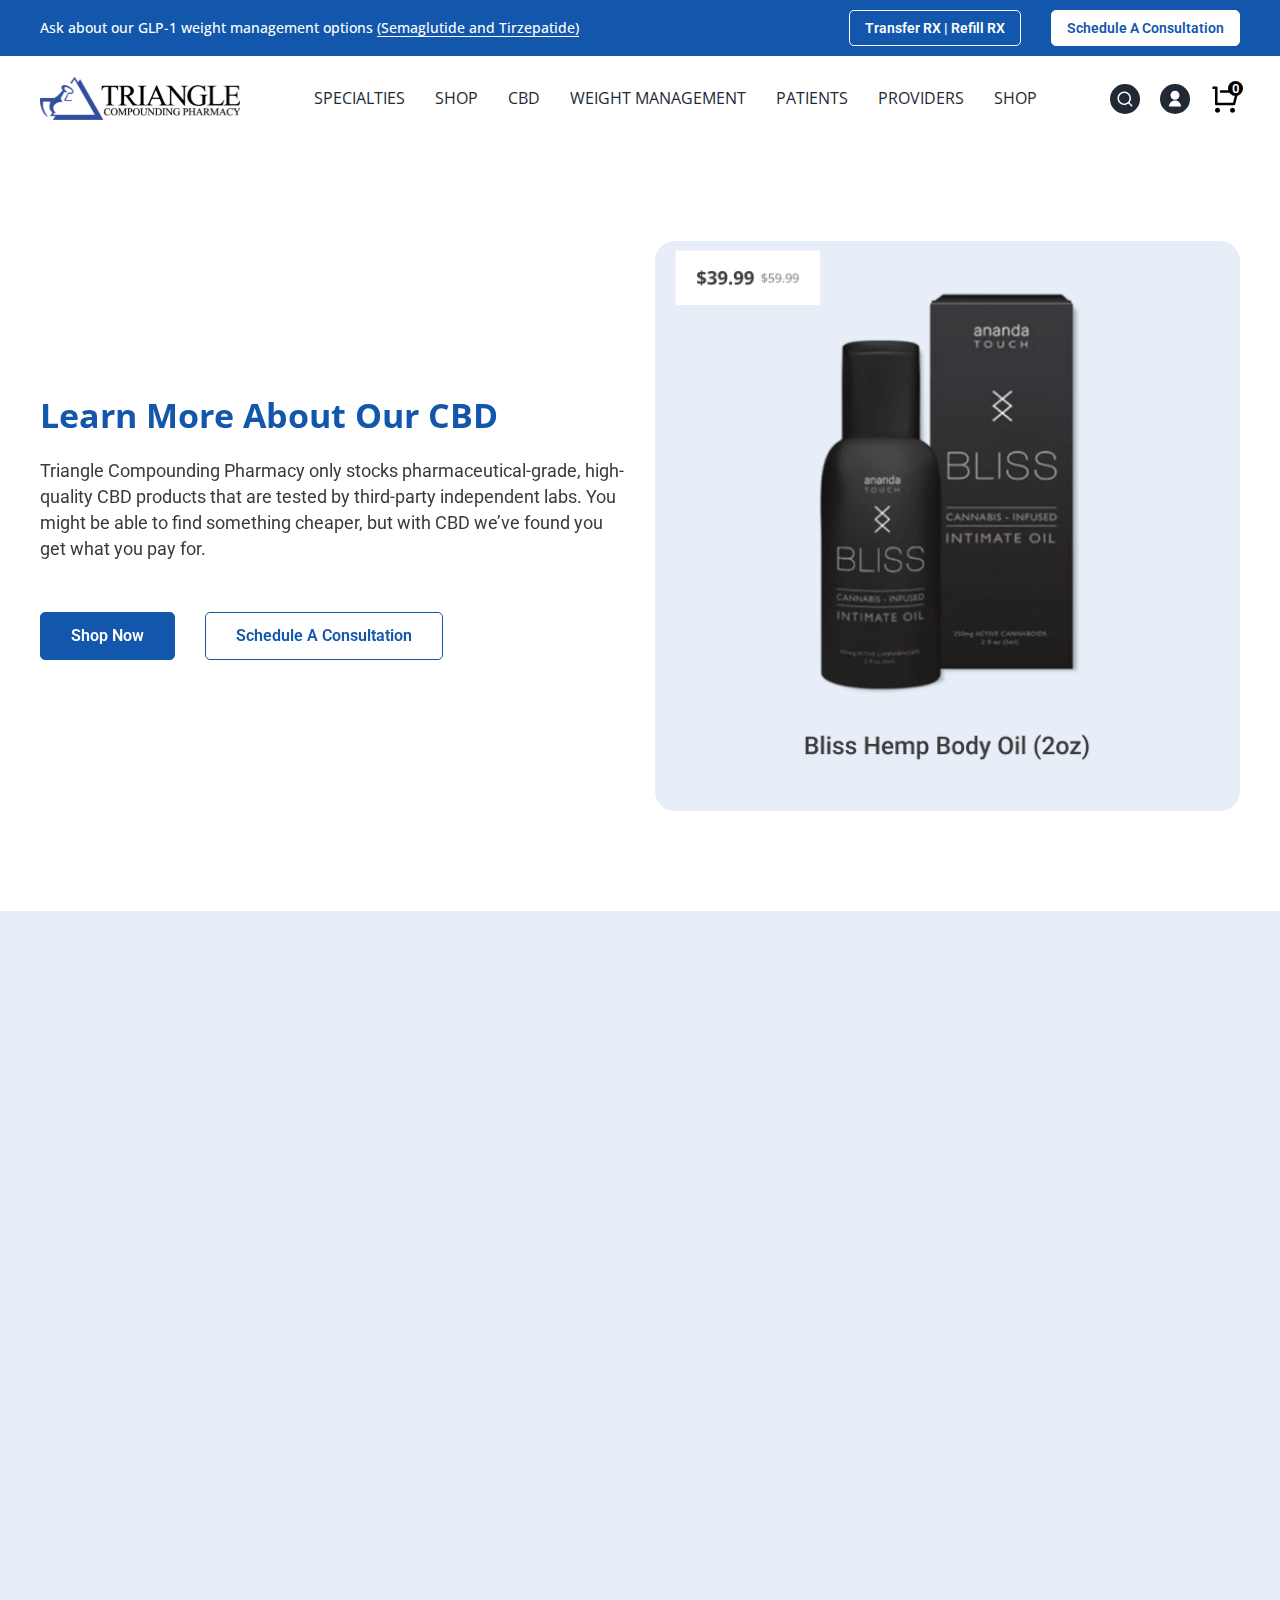
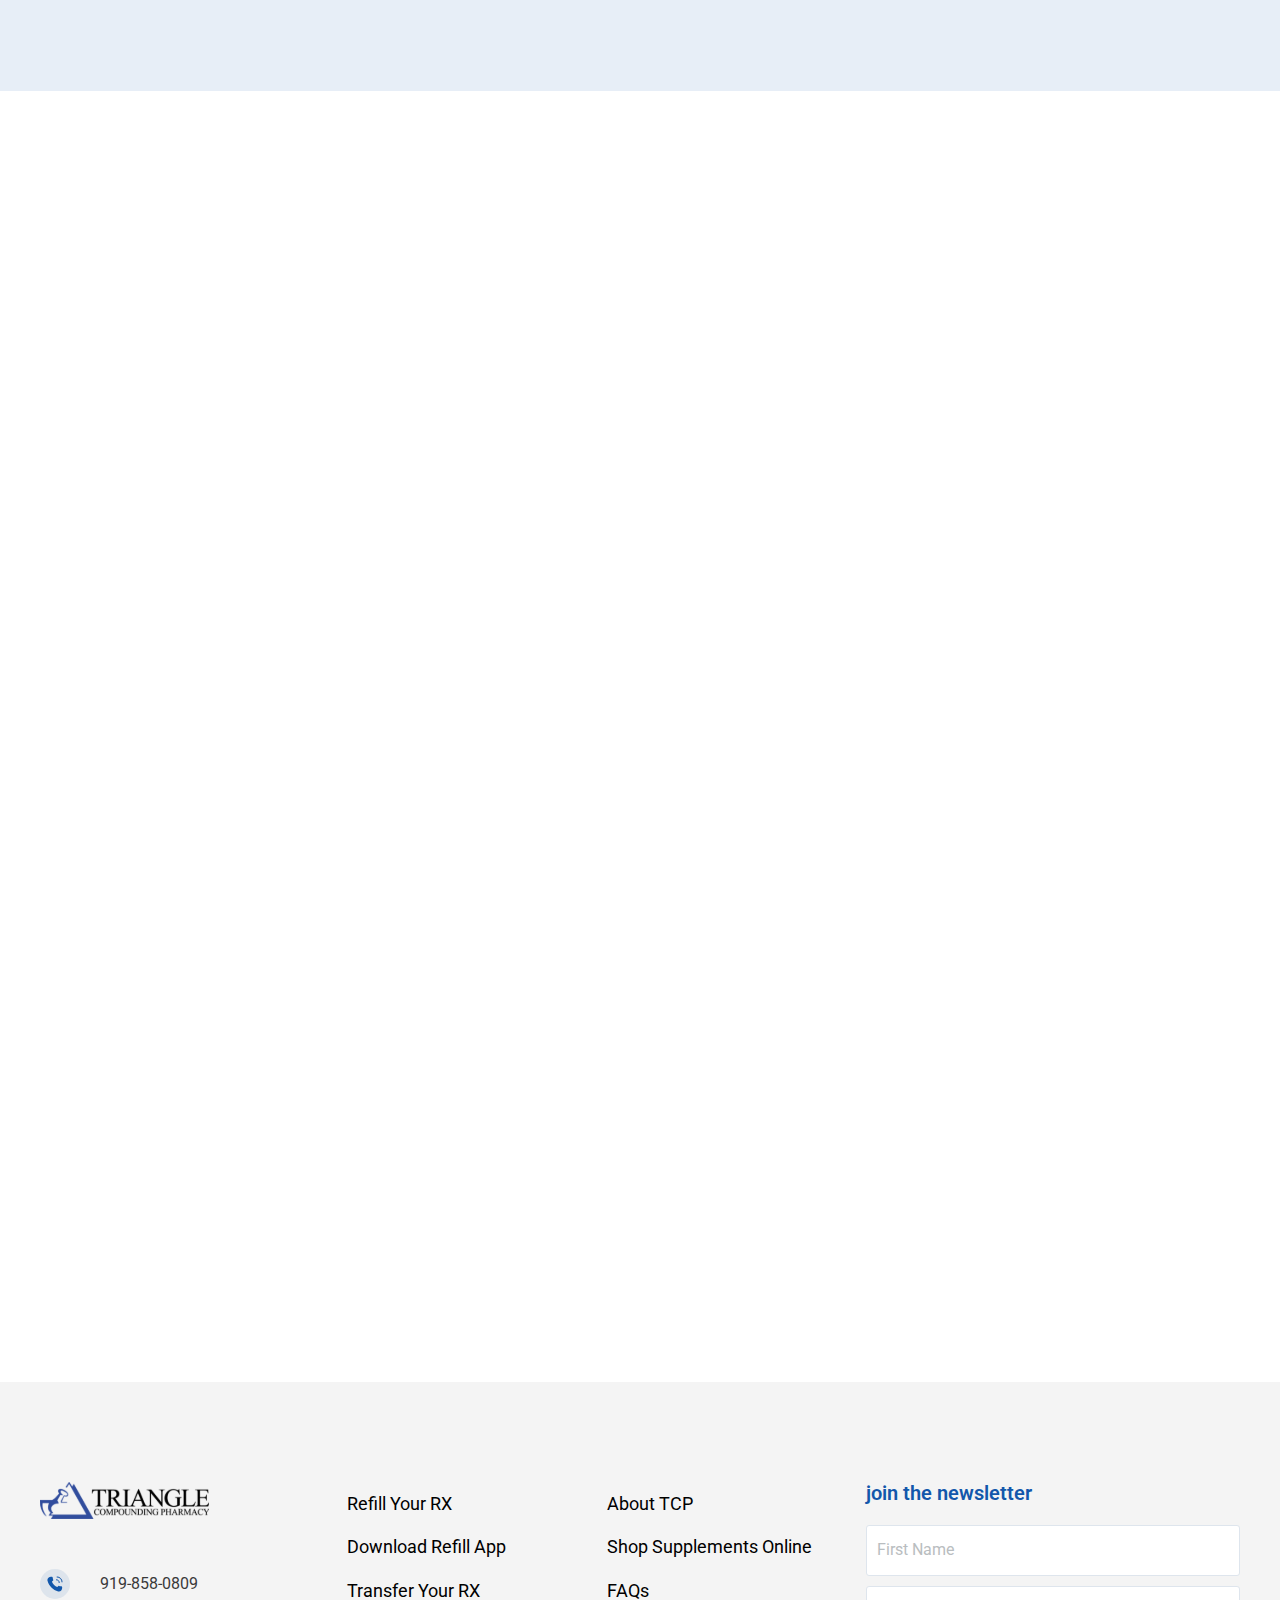
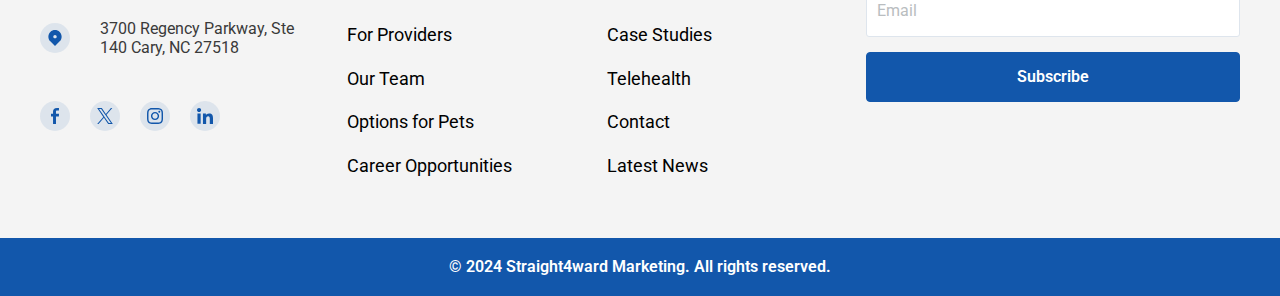
==== commit b97d1979: "new-add" ====
--- a/CBD.html
+++ b/CBD.html
@@ -16,15 +16,34 @@
 
 <body class="template-cbd">
     <!-- Announcement Bars -->
-    <div class="announcement-bar">
+    <!-- <div class="announcement-bar">
         <p class="announcement-bar__message">
             <span>Lorem ipsum is simply dummy text</span>
         </p>
+    </div> -->
+    <!-- Announcement Bars -->
+
+    <!-- Announcement Bars -->
+    <div class="announcement-bar">
+        <div class="page-width">
+            <div class="anns-bar-hldr">
+                <p class="announcement-bar__message">
+                    <span>Ask about our GLP-1 weight management options <a href="#">(Semaglutide and
+                            Tirzepatide)</a></span>
+                </p>
+                <div class="announcement-bar_button">
+                    <div class="main_btn">
+                        <a href="#" class="Bg_btn">Transfer RX | Refill RX</a>
+                        <a href="#" class="Bg_btn">Schedule a Consultation</a>
+                    </div>
+                </div>
+            </div>
+        </div>
     </div>
     <!-- Announcement Bars -->
-     
+
     <!-- Header Start-->
-    <div class="main-header">
+    <!-- <div class="main-header">
         <div class="page-width">
             <header class="header">
                 <div class="header__heading">
@@ -77,6 +96,76 @@
                     <div class="main_btn">
                         <a href="#" class="Bg_btn">Get Your Free Consult</a>
                     </div>
+                </div>
+            </header>
+        </div>
+    </div> -->
+    <!-- Header ENd-->
+
+    <!-- Header Start-->
+    <div class="main-header">
+        <div class="page-width">
+            <header class="header">
+                <div class="header__heading">
+                    <a href="index.html">
+                        <div class="header__heading-logo-wrapper">
+                            <img src="assets/images/traingleDrk.svg" alt="traingle" />
+                        </div>
+                    </a>
+                </div>
+                <nav class="header__inline-menu">
+                    <ul class="list-menu--inline">
+                        <li>
+                            <a href="index.html" class="header__menu-item">
+                                <span>SPECIALTIES</span>
+                            </a>
+                        </li>
+                        <li>
+                            <a href="#" class="header__menu-item">
+                                <span>Shop</span>
+                            </a>
+                        </li>
+                        <li>
+                            <a href="#" class="header__menu-item">
+                                <span>CBD</span>
+                            </a>
+                        </li>
+                        <li>
+                            <a href="#" class="header__menu-item">
+                                <span>Weight Management</span>
+                            </a>
+                        </li>
+                        <li>
+                            <a href="#" class="header__menu-item">
+                                <span>PATIENTS</span>
+                            </a>
+                        </li>
+                        <li>
+                            <a href="#" class="header__menu-item">
+                                <span>providers</span>
+                            </a>
+                        </li>
+                        <li>
+                            <a href="#" class="header__menu-item">
+                                <span>SHOP</span>
+                            </a>
+                        </li>
+                    </ul>
+                </nav>
+                <div class="header__icons">
+                    <a href="#" class="search">
+                        <img src="assets/images/search-line.svg" alt="" />
+                    </a>
+                    <a href="#" class="user">
+                        <img src="assets/images/user-fill.svg" alt="" />
+                    </a>
+                    <a href="#" class="cart">
+                        <div class="carts_Inner">
+                            <img src="assets/images/shopping-cart-line.svg" alt="" />
+                            <span class="buble-box"> 0 </span>
+                        </div>
+                    </a>
+
                 </div>
             </header>
         </div>
@@ -203,7 +292,7 @@
 
     <!-- Footer -->
 
-    <section class="Footer_sec">
+    <!-- <section class="Footer_sec">
         <div class="page-width">
             <div class="Foot_row">
                 <div class="Foot_menu">
@@ -275,8 +364,146 @@
                 </div>
             </div>
         </div>
-    </section>
+    </section> -->
     <!-- Footer -->
+
+    <!-- FooterMain -->
+    <footer class="FooterMain">
+        <div class="footerTop">
+            <div class="page-width">
+                <div class="foot-to-row">
+                    <div class="footLogoPr">
+                        <div class="foot-logo">
+                            <a href="#"><img src="assets/images/traingleDrk.svg" alt=""></a>
+                        </div>
+                        <div class="ft-ic-lst-hldr">
+                            <div class="foot-ic-list">
+                                <div class="ft-ic-pr">
+                                    <img src="assets/images/Phone-Icon.svg" alt="">
+                                </div>
+                                <div class="ft-ic-ds">
+                                    <a href="tel:919-858-0809">919-858-0809</a>
+                                </div>
+                            </div>
+                            <div class="foot-ic-list">
+                                <div class="ft-ic-pr">
+                                    <img src="assets/images/Address-Icon.svg" alt="">
+                                </div>
+                                <div class="ft-ic-ds">
+                                    <a href="tel:919-858-0809">3700 Regency Parkway, Ste 140 Cary, NC 27518</a>
+                                </div>
+                            </div>
+                        </div>
+                        <div class="foot-icons">
+                            <ul>
+                                <li>
+                                    <a href="#">
+                                        <img src="assets/images/faceBook.svg" alt="">
+                                    </a>
+                                </li>
+                                <li>
+                                    <a href="#">
+                                        <img src="assets/images/Twitter.svg" alt="">
+                                    </a>
+                                </li>
+                                <li>
+                                    <a href="#">
+                                        <img src="assets/images/insta-icon.svg" alt="">
+                                    </a>
+                                </li>
+                                <li>
+                                    <a href="#">
+                                        <img src="assets/images/linkedin.svg" alt="">
+                                    </a>
+                                </li>
+                            </ul>
+                        </div>
+                    </div>
+                    <div class="footLinksPr">
+                        <ul>
+                            <li>
+                                <a href="#">
+                                    Refill Your RX
+                                </a>
+                            </li>
+                            <li>
+                                <a href="#">
+                                    Download Refill App </a>
+                            </li>
+                            <li>
+                                <a href="#">
+                                    Transfer Your RX </a>
+                            </li>
+                            <li>
+                                <a href="#">
+                                    For Providers </a>
+                            </li>
+                            <li>
+                                <a href="#">
+                                    Our Team </a>
+                            </li>
+                            <li>
+                                <a href="#">
+                                    Options for Pets </a>
+                            </li>
+                            <li>
+                                <a href="#">
+                                    Career Opportunities </a>
+                            </li>
+                        </ul>
+                    </div>
+                    <div class="footLinksPr">
+                        <ul>
+                            <li>
+                                <a href="#">
+                                    About TCP </a>
+                            </li>
+                            <li>
+                                <a href="#">
+                                    Shop Supplements Online </a>
+                            </li>
+                            <li>
+                                <a href="#">
+                                    FAQs </a>
+                            </li>
+                            <li>
+                                <a href="#">
+                                    Case Studies </a>
+                            </li>
+                            <li>
+                                <a href="#">
+                                    Telehealth </a>
+                            </li>
+                            <li>
+                                <a href="#">
+                                    Contact </a>
+                            </li>
+                            <li>
+                                <a href="#">
+                                    Latest News </a>
+                            </li>
+                        </ul>
+                    </div>
+                    <div class="footNewsLtr">
+                        <h3>join the newsletter</h3>
+                        <form action="?" class="foot-news">
+                            <input type="text" placeholder="First Name">
+                            <input type="email" placeholder="Email">
+                            <button type="submit">Subscribe</button>
+                        </form>
+                    </div>
+                </div>
+            </div>
+        </div>
+        <div class="footerBottom">
+            <div class="page-width">
+                <div class="foot-bot-row">
+                    <p>© 2024 Straight4ward Marketing. All rights reserved.</p>
+                </div>
+            </div>
+        </div>
+    </footer>
+    <!-- FooterMain -->
 
     <!-- Swiper JS -->
     <script src="https://cdn.jsdelivr.net/npm/swiper@11/swiper-bundle.min.js"></script>
--- a/assets/css/style.css
+++ b/assets/css/style.css
@@ -84,23 +84,58 @@
 /* Announcement Bar */
 .announcement-bar {
   position: relative;
-  padding: 15px;
-  background: #e7eef7;
+  padding: 10px 0;
+  background: #1257AB;
+}
+
+.anns-bar-hldr {
   display: flex;
   justify-content: center;
   align-items: center;
-}
-
-.announcement-bar__message {
-  text-align: center;
-}
+  gap: 20px;
+}
+
+.announcement-bar_button {
+  margin-left: auto;
+}
+
+.announcement-bar_button .main_btn {
+  display: flex;
+  gap: 30px;
+  flex-wrap: wrap;
+}
+
+.announcement-bar_button .main_btn a {
+  font-size: 14px;
+  line-height: 1;
+  padding: 10px 15px;
+}
+
+.announcement-bar_button .main_btn a:nth-child(1) {
+  background: transparent;
+  color: #fff;
+}
+
+.announcement-bar_button .main_btn a:nth-child(1):hover {
+  background: #fff;
+  color: #1257AB;
+}
+
 
 .announcement-bar__message span {
   font-size: 14px;
   font-weight: 500;
   line-height: 17.07px;
   font-family: "Open Sans", sans-serif;
-  color: #000;
+  color: #fff;
+  text-align: right;
+  display: block;
+}
+
+.announcement-bar__message span a {
+  color: #fff;
+  text-decoration: underline;
+  text-underline-offset: 3px;
 }
 
 .announcement-bar__message span>strong {
@@ -111,7 +146,7 @@
 
 /* Header Start */
 
-.page-site-deft .main-header {
+/* .page-site-deft .main-header {
   position: absolute;
   left: 0;
   top: 50px;
@@ -295,14 +330,14 @@
   font-weight: 400;
   line-height: 15.12px;
   text-transform: uppercase;
-}
+} */
 
 /* Header END */
 /* Banner Start*/
 .Main_banner {
   position: relative;
   width: 100%;
-  padding: 50px 0 0;
+  padding: 100px 0 0;
   background-color: #1257ab;
   display: flex;
   justify-content: center;
@@ -323,7 +358,6 @@
 
 .Banner_Images {
   margin-top: auto;
-  padding-top: 30px;
   margin-left: auto;
   max-width: 100%;
 }
@@ -335,6 +369,7 @@
   flex-direction: column;
   margin-left: auto;
   padding: 80px 0;
+  padding-top: 40px;
 }
 
 .Banner_content h1 {
@@ -389,22 +424,22 @@
 }
 
 
-.page-site-deft .main_btn .Bg_btn {
-  color: #1257ab;
-  background: #ffffff;
-  border: 1px solid #fff;
-}
-
 .main_btn .Bg_btn {
-  color: #fff;
-  background: #1257ab;
-  border: 1px solid #1257ab;
-}
-
-.main_btn .Bg_btn:hover {
   color: #1257ab;
   background: #fff;
-  border: 1px solid #1257ab;
+  border: 1px solid #fff;
+}
+
+.main_btn .Bg_btn {
+  color: #1257AB;
+  background: #fff;
+  border: 1px solid #fff;
+}
+
+.main_btn .Bg_btn:hover {
+  color: #fff;
+  background: transparent;
+  border: 1px solid #fff;
 }
 
 .Bnner_points {
@@ -456,6 +491,22 @@
 .Img_inner-ban {
   width: 100%;
   height: 100%;
+  position: relative;
+  z-index: 2;
+}
+
+.Img_inner-ban::before {
+  content: '';
+  position: absolute;
+  top: 50%;
+  left: 50%;
+  transform: translate(-50%, -50%);
+  height: 100%;
+  width: 82%;
+  z-index: -1;
+  background: #308AF8;
+  border-radius: 50%;
+  filter: blur(50px);
 }
 
 .Img_inner-ban img {
@@ -739,26 +790,8 @@
 
 .colle-Img img {
   height: 100%;
+  width: 100%;
   object-fit: contain;
-}
-
-.collections_row .CollectioN_Box:nth-of-type(1) .collet-content {
-  padding-bottom: 40px;
-}
-
-.collections_row .CollectioN_Box:nth-of-type(1) .collet-content h3 {
-  margin-bottom: 30px;
-}
-
-.collections_row .CollectioN_Box:nth-of-type(1) .main_btn a {
-  background-color: #1257ab;
-  color: #fff;
-}
-
-.collections_row .CollectioN_Box:nth-of-type(1) .main_btn a:hover {
-  background: transparent;
-  color: #1257ab;
-  border-color: #1257ab;
 }
 
 .collet-content {
@@ -777,10 +810,6 @@
 
 .collections_row .CollectioN_Box:nth-of-type(1) {
   grid-row: span 2;
-  box-shadow: 0px 30px 34px -20px #3a3a3a40;
-  background: #ffffff;
-  border: 1px solid #fff;
-  border: none;
   grid-template-columns: 1.2fr 1fr;
 }
 
@@ -988,7 +1017,7 @@
 }
 
 .stories_sec .Heading_prnts {
-  max-width: 570px;
+  max-width: 470px;
   margin: 0 auto;
 }
 
@@ -1460,12 +1489,34 @@
   gap: 30px;
 }
 
+.learnBtn :nth-child(1) {
+  background: #1257AB;
+  color: #fff;
+  border-color: #1257AB;
+}
+
+.learnBtn :nth-child(1):hover {
+  background: transparent;
+  color: #1257AB;
+  border-color: #1257AB;
+}
+
+
 .template-cbd .Sided_content .sided_inner_dis ul {
   gap: 20px;
 }
 
 .template-cbd .Sided_sec.Small-Img .Sided_Image {
   height: 500px;
+}
+
+.cont-with-bg.fullBgClr {
+  background-color: #1257ab;
+}
+
+.cont-with-bg.fullBgClr .cont-with-bg-row {
+  padding-top: 100px;
+  padding-bottom: 100px;
 }
 
 .cont-with-bg-row {
@@ -1523,4 +1574,381 @@
   text-align: left;
 }
 
-/* CBD PAGE CSS  */+/* CBD PAGE CSS  */
+
+
+/* Footer Main */
+
+.footerTop {
+  background: #F4F4F4;
+  padding: 100px 0 50px;
+}
+
+.foot-to-row {
+  display: grid;
+  grid-template-columns: 1fr .82fr .82fr 1.4fr;
+  gap: 40px;
+}
+
+.foot-logo {
+  max-width: 200px;
+  height: 50px;
+}
+
+.foot-logo a {
+  display: block;
+  height: 100%;
+  width: 100%;
+  object-fit: contain;
+}
+
+.ft-ic-lst-hldr {
+  display: flex;
+  flex-direction: column;
+  gap: 20px;
+  margin-top: 40px;
+}
+
+.foot-ic-list {
+  display: grid;
+  grid-template-columns: max-content 1fr;
+  gap: 30px;
+  align-items: center;
+  transform: translateY(-3px);
+  transition: all ease-in-out .3s;
+}
+
+.ft-ic-pr {
+  height: 30px;
+  width: 30px;
+  display: flex;
+  align-items: center;
+  justify-content: center;
+  background: #1257AB1A;
+  border-radius: 50%;
+  transition: all ease-in-out .3s;
+}
+
+.foot-ic-list:hover .ft-ic-pr {
+  background: #1257ab;
+}
+
+.foot-ic-list:hover .ft-ic-pr img {
+  filter: invert(266) brightness(6.1) saturate(6.3);
+}
+
+.ft-ic-pr img {
+  height: 16px;
+  width: 16px;
+  object-fit: contain;
+  transition: all ease-in-out .3s;
+}
+
+.foot-ic-list:hover .ft-ic-ds a {
+  transform: translateY(-3px);
+  text-shadow: 2px 2px 4px rgba(0, 0, 0, 0.3);
+}
+
+.ft-ic-ds a {
+  font-size: 16px;
+  font-weight: 400;
+  line-height: 18.88px;
+  text-align: left;
+  color: #3a3a3a;
+}
+
+.ft-ic-ds a::after {
+  content: '';
+  position: absolute;
+  left: 0;
+  top: 0;
+  height: 100%;
+  width: 100%;
+}
+
+.foot-icons {
+  margin-top: 40px;
+}
+
+.foot-icons ul {
+  display: flex;
+  gap: 20px;
+}
+
+.foot-icons ul li {
+  height: 30px;
+  width: 30px;
+  display: flex;
+  align-items: center;
+  justify-content: center;
+  background: #1257AB1A;
+  border-radius: 50%;
+  transition: all ease-in-out .3s;
+}
+
+.foot-icons ul li:hover {
+  background: #1257ab;
+  transform: translateY(-2px);
+}
+
+.foot-icons ul li:hover a img {
+  filter: invert(266) brightness(6.1) saturate(6.3);
+}
+
+.foot-icons ul li a {
+  height: 100%;
+  width: 100%;
+  display: flex;
+  align-items: center;
+  justify-content: center;
+  transition: all ease-in-out .3s;
+}
+
+.foot-icons ul li a img {
+  height: 16px;
+  width: 16px;
+  object-fit: contain;
+  transition: all ease-in-out .3s;
+}
+
+.footLinksPr ul {
+  display: flex;
+  flex-direction: column;
+}
+
+.footLinksPr ul li a {
+  font-size: 18px;
+  font-weight: 400;
+  line-height: 43.74px;
+  text-align: left;
+  transition: all ease-in-out .3s;
+  display: block;
+}
+
+.footLinksPr ul li a:hover {
+  transform: translateY(-1px);
+  text-shadow: 2px 2px 4px rgba(0, 0, 0, 0.3);
+}
+
+.footNewsLtr h3 {
+  font-size: 20px;
+  font-weight: 600;
+  line-height: 23.44px;
+  text-align: left;
+  color: #1257ab;
+  font-family: "Roboto", sans-serif;
+}
+
+form.foot-news {
+  display: flex;
+  flex-direction: column;
+  gap: 10px;
+  margin-top: 20px;
+}
+
+form.foot-news input {
+  padding: 15px 10px;
+  background: #FFFFFF;
+  border: 1px solid #DEE5ED;
+  border-radius: 3px;
+  font-family: "Roboto", sans-serif;
+  font-size: 16px;
+  font-weight: 400;
+  line-height: 18.75px;
+  text-align: left;
+  color: #b9bdc0;
+  outline: none;
+}
+
+form.foot-news input:focus {
+  border: 1px solid #1257ab48;
+  box-shadow: 0px 2px 2px 1px #1257ab48;
+}
+
+form.foot-news input::placeholder {
+  font-family: "Roboto", sans-serif;
+  font-size: 16px;
+  font-weight: 400;
+  line-height: 18.75px;
+  text-align: left;
+  color: #b9bdc0;
+}
+
+form.foot-news button {
+  margin-top: 5px;
+  background: #1257AB;
+  border: 1px solid #1257AB;
+  color: #fff;
+  font-family: "Roboto", sans-serif;
+  font-size: 16px;
+  font-weight: 600;
+  line-height: 18.75px;
+  text-align: center;
+  border-radius: 4px;
+  padding: 15px 10px;
+  cursor: pointer;
+  transition: all .4s ease-in-out;
+}
+
+form.foot-news button:hover {
+  background: transparent;
+  color: #1257AB;
+}
+
+.footerBottom {
+  padding: 20px 0;
+  background: #1257AB;
+}
+
+.foot-bot-row p {
+  font-size: 16px;
+  font-weight: 600;
+  line-height: 18.75px;
+  text-align: center;
+  color: #fff;
+}
+
+/* Footer Main */
+
+/* Header Start */
+
+.main-header {
+  padding: 20px 0;
+  background: #FFFFFF;
+}
+
+.header {
+  display: grid;
+  grid-template-columns: max-content 1fr max-content;
+  align-items: center;
+  gap: 40px;
+}
+
+.header__heading {
+  max-width: 200px;
+  height: 45px;
+}
+
+.header__heading a {
+  display: block;
+  height: 100%;
+  width: 100%;
+}
+
+.header__heading-logo-wrapper {
+  height: 100%;
+  width: 100%;
+}
+
+.header__heading a img {
+  height: 100%;
+  width: 100%;
+  object-fit: contain;
+}
+
+.header__inline-menu {
+  display: flex;
+  justify-content: center;
+}
+
+.header__inline-menu .list-menu--inline {
+  display: flex;
+  align-items: center;
+  gap: 30px;
+}
+
+.list-menu--inline li {
+  position: relative;
+}
+
+.list-menu--inline li a {
+  font-family: "Open Sans", sans-serif;
+  font-size: 16px;
+  font-weight: 400;
+  line-height: 21.79px;
+  color: #212934;
+  text-transform: uppercase;
+  text-align: center;
+  display: block;
+  position: relative;
+  transition: all ease-in-out .4s;
+}
+
+.list-menu--inline li a:hover {
+  transform: translateY(-1px);
+  text-shadow: 2px 2px 4px rgba(0, 0, 0, 0.3);
+}
+
+.list-menu--inline li a span {
+  display: block;
+}
+
+.header__icons {
+  display: flex;
+  align-items: center;
+  gap: 20px;
+}
+
+.header__icons .cart .carts_Inner {
+  position: relative;
+  display: block;
+}
+
+.header__icons .cart .carts_Inner .buble-box {
+  position: absolute;
+  top: -3px;
+  right: -3px;
+  width: 15px;
+  height: 15px;
+  font-size: 7px;
+  font-weight: 600;
+  line-height: 7px;
+  z-index: 1;
+  background: #000;
+  border-radius: 50%;
+  display: flex;
+  justify-content: center;
+  align-items: center;
+  color: #fff;
+  font-size: 13px;
+}
+
+.header__icons a {
+  height: 30px;
+  width: 30px;
+  background: #212934;
+  border-radius: 50%;
+  display: flex;
+  align-items: center;
+  justify-content: center;
+  position: relative;
+  transition: all ease-in-out .3s;
+}
+
+.header__icons a:hover {
+  background: #1257AB;
+  transform: translateY(-1px);
+}
+
+.header__icons a img {
+  height: 18px;
+  width: 18px;
+  object-fit: contain;
+  filter: invert(1);
+}
+
+.header__icons .cart {
+  margin-left: 0px !important;
+}
+
+.header__icons a.cart {
+  background: transparent;
+}
+
+.header__icons a.cart img {
+  filter: invert(0);
+  height: 30px;
+  width: 30px;
+}
+
+/* Header End */--- a/assets/css/responsive.css
+++ b/assets/css/responsive.css
@@ -36,6 +36,35 @@
         grid-template-columns: repeat(2, 1fr);
     }
 
+    .header {
+        gap: 15px;
+    }
+
+    .header__inline-menu .list-menu--inline {
+        gap: 20px;
+    }
+
+    .header__icons {
+        gap: 15px;
+    }
+
+    .header__icons .cart {
+        margin-left: 20px;
+    }
+
+    .header__heading {
+        max-width: 180px;
+        height: 45px;
+    }
+
+    .foot-to-row {
+        gap: 30px;
+    }
+
+    .list-menu--inline li a {
+        font-size: 14px;
+        line-height: 18px;
+    }
 
     /* Home Page Css */
 
@@ -44,8 +73,71 @@
 @media only screen and (max-width : 1024px) {
     /* Home Page Css */
 
+    .announcement-bar__message span {
+        font-size: 13px;
+        line-height: 16px;
+    }
+
+    .announcement-bar_button .main_btn {
+        gap: 20px;
+    }
+
     .header__inline-menu .list-menu--inline {
         display: none;
+    }
+
+    .announcement-bar_button .main_btn a {
+        font-size: 13px;
+        line-height: 1.1;
+        padding: 9px 14px;
+    }
+
+    .header {
+        gap: 20px;
+    }
+
+    .foot-to-row {
+        grid-template-columns: 1.4fr 1fr 1fr;
+        gap: 20px;
+    }
+
+    .footLinksPr ul li a {
+        font-size: 16px;
+        line-height: 40px;
+    }
+
+    .footerTop {
+        padding: 80px 0 40px;
+    }
+
+    .Optiz_content {
+        padding: 0 30px 30px;
+    }
+
+    .sided_row {
+        gap: 20px;
+    }
+
+    .collections_row {
+        gap: 20px;
+    }
+
+    .Feature_row {
+        gap: 20px;
+    }
+
+    .Opti_row {
+        gap: 20px;
+    }
+
+    .foot-icons,
+    .ft-ic-lst-hldr {
+        margin-top: 30px;
+    }
+
+    .Heading_prnts .subTagText {
+        font-size: 20px;
+        line-height: 24px;
     }
 
     .Best_seller_sec:has(.swiper-slide:nth-child(4)) .produc-sld-arrow {
@@ -195,7 +287,7 @@
         padding: 80px 0;
     }
 
-    .Foot_row {
+    /* .Foot_row {
         gap: 20px;
     }
 
@@ -205,7 +297,7 @@
 
     .foot_Copy .copy_text span {
         line-height: 20px;
-    }
+    } */
 
     .Best_seller_sec .main_btn {
         margin-top: 50px;
@@ -213,6 +305,15 @@
 
     .Explor__sec .page-width>.main_btn {
         margin-top: 50px;
+    }
+
+    .Main_banner {
+        padding: 60px 0 0;
+    }
+
+    .cont-with-bg.fullBgClr .cont-with-bg-row {
+        padding-top: 80px;
+        padding-bottom: 80px;
     }
 
     /* Home Page Css */
@@ -256,22 +357,48 @@
 
     /* Home Page Css */
 
+    .anns-bar-hldr {
+        flex-direction: column;
+    }
+
+    .announcement-bar_button {
+        margin: 0 auto;
+    }
+
+    .announcement-bar_button .main_btn,
+    .anns-bar-hldr {
+        gap: 15px;
+    }
+
     .main_btn a {
         font-size: 14px;
         padding: 14px 20px;
         line-height: 14px;
     }
 
+    .announcement-bar__message span {
+        font-size: 12px;
+        line-height: 14px;
+    }
+
     .header__icons {
         gap: 15px;
     }
 
-    .header__heading .header__heading-logo-wrapper {
-        max-width: 140px;
+    .announcement-bar_button .main_btn a {
+        font-size: 12px;
+        line-height: 1.1;
+        padding: 8px 13px;
+    }
+
+    .header__heading {
+        max-width: 159px;
+        height: 42px;
     }
 
     .Bannner__row {
         grid-template-columns: repeat(1, 1fr);
+        gap: 20px;
     }
 
     .Banner_content {
@@ -285,6 +412,7 @@
     }
 
     .Banner_content {
+        padding-top: 20px;
         padding-bottom: 0px;
     }
 
@@ -293,7 +421,7 @@
     }
 
     .Banner_Images {
-        margin-top: -100px;
+        margin-top: -40px;
     }
 
     .Best_seller_sec {
@@ -523,6 +651,37 @@
         padding: 50px 0;
     }
 
+    .collections_row {
+        margin-top: 40px;
+    }
+
+    .Real_headings p {
+        font-size: 18px;
+        line-height: 22px;
+    }
+
+    .foot-to-row {
+        grid-template-columns: repeat(2, 1fr);
+    }
+
+    .footerTop {
+        padding: 60px 0 30px;
+    }
+
+    .foot-ic-list {
+        gap: 20px;
+    }
+
+    .Heading_prnts .subTagText {
+        font-size: 18px;
+        line-height: 22px;
+    }
+
+    .cont-with-bg.fullBgClr .cont-with-bg-row {
+        padding-top: 60px;
+        padding-bottom: 60px;
+    }
+
     /* Home Page Css */
 }
 
@@ -531,13 +690,45 @@
         padding: 0 15px;
     }
 
+    .announcement-bar_button .main_btn a {
+        font-size: 11px;
+        line-height: 1.2;
+        padding: 6px 10px;
+    }
+
+    .announcement-bar__message span {
+        font-size: 11px;
+        text-align: center;
+    }
+
+    .announcement-bar_button .main_btn,
+    .anns-bar-hldr {
+        gap: 10px;
+    }
+
+    .header__icons .cart .carts_Inner .buble-box {
+        font-size: 10px;
+        line-height: 5px;
+        height: 13px;
+        width: 13px;
+        top: 0;
+    }
+
+    .header__icons .cart {
+        margin-left: 0px;
+    }
+
     .header__icons .main_btn {
         display: none;
     }
 
     .Banner_content {
         padding-right: 15px;
-        padding-top: 60px;
+        padding-top: 20px;
+    }
+
+    .Main_banner {
+        padding: 30px 0 0;
     }
 
     .heading-h1 {
@@ -586,9 +777,6 @@
         gap: 10px;
     }
 
-    .header__heading .header__heading-logo-wrapper {
-        max-width: 119px;
-    }
 
     .Best_seller_sec {
         padding: 40px 15px;
@@ -784,8 +972,7 @@
     }
 
     .Review_box .Post_content p,
-    .users_inf_wpr .Info_cont p,
-    .announcement-bar__message span {
+    .users_inf_wpr .Info_cont p {
         font-size: 12px;
         margin-bottom: 0;
     }
@@ -812,7 +999,7 @@
     }
 
     .announcement-bar {
-        padding: 8px;
+        padding: 8px 0;
     }
 
     .Real_result {
@@ -868,18 +1055,100 @@
         padding-bottom: 15px;
     }
 
+    .foot-to-row {
+        grid-template-columns: 1fr;
+    }
+
+    .foot-ic-list {
+        gap: 10px;
+    }
+
+    .footLinksPr ul li a {
+        font-size: 14px;
+        line-height: 32px;
+    }
+
+    .footNewsLtr h3 {
+        font-size: 18px;
+        line-height: 22px;
+    }
+
+    form.foot-news input {
+        font-size: 14px;
+        line-height: 18px;
+        padding: 12px;
+    }
+
+    form.foot-news input::placeholder,
+    form.foot-news button {
+        font-size: 14px;
+        line-height: 18px;
+    }
+
+    .foot-bot-row p {
+        font-size: 13px;
+        line-height: 16px;
+    }
+
+    .header__icons {
+        gap: 10px;
+    }
+
+    .header__icons a {
+        height: 23px;
+        width: 23px;
+    }
+
+    .header__icons a img {
+        height: 15px;
+        width: 15px;
+    }
+
+    .main-header {
+        padding: 12px 0;
+    }
+
+    .foot-icons,
+    .ft-ic-lst-hldr {
+        margin-top: 20px;
+    }
+
+    .header__icons .user {
+        display: none;
+    }
+
+    .header__heading {
+        max-width: 140px;
+        height: 40px;
+    }
+
+    .Heading_prnts .subTagText {
+        font-size: 16px;
+        line-height: 20px;
+    }
+
+    .cont-with-bg.fullBgClr .cont-with-bg-row {
+        padding-top: 40px;
+        padding-bottom: 40px;
+    }
+
     /* CDB PAGE CSS */
 
     .template-cbd .Sided_sec.Small-Img .Sided_Image {
         height: 300px;
     }
 
+    .ft-ic-ds a {
+        font-size: 14px;
+        line-height: 18px;
+    }
+
     .learnBtn {
         gap: 12px;
     }
 
     .cont-with-bg-row {
-        padding: 30px 15px;
+        padding: 30px 0px;
         gap: 10px;
         border-radius: 10px;
     }
